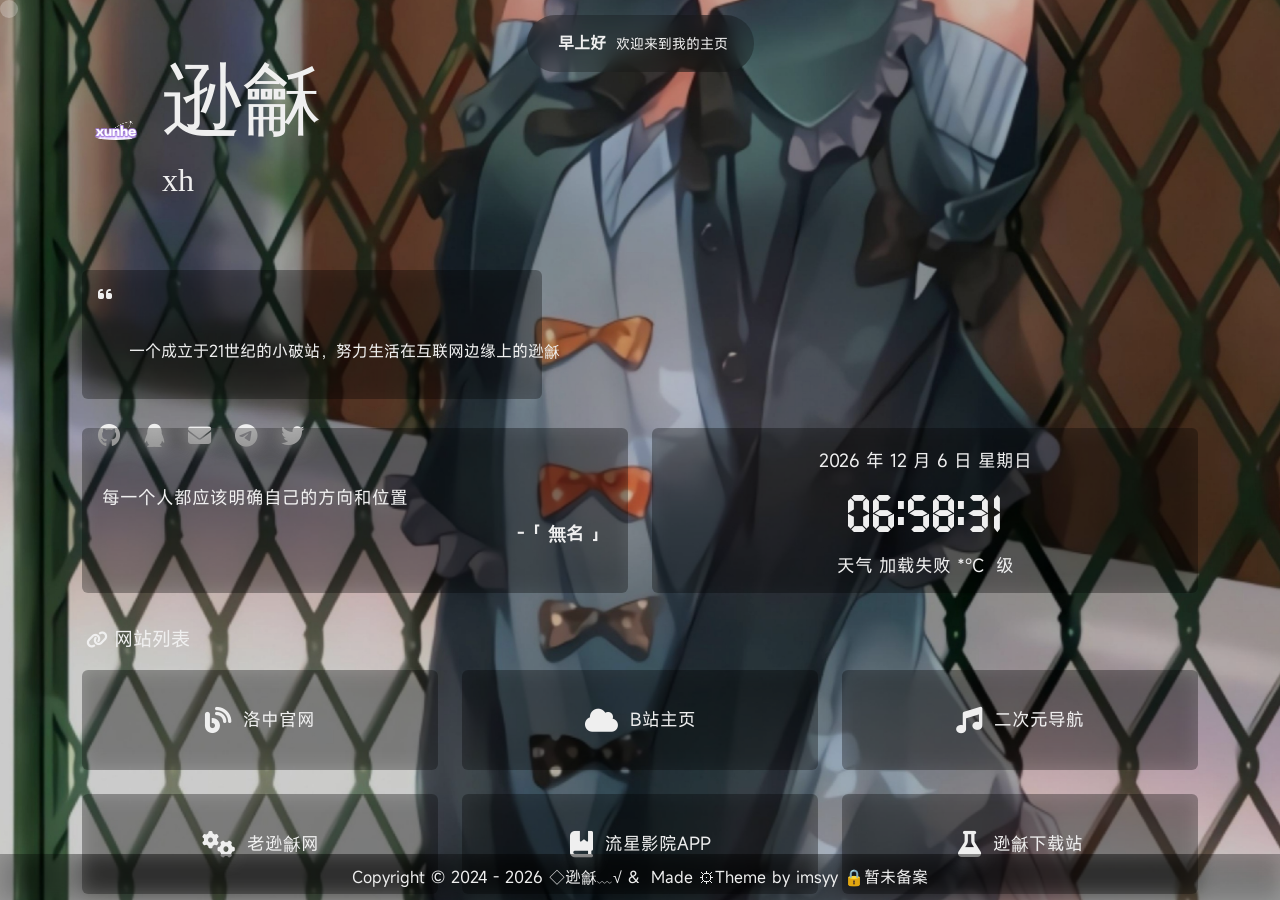
==== index.html @ 1f142960 "Add files via upload" ====
<!-- 流星小屋原创首发
    流星小屋地址 : www.liuxingyu.icu
    百度搜索 : 流星小屋
-->
<!DOCTYPE html><html lang="zh-CN"><head><meta charset="utf-8">
    <!-- 基础信息 -->
    
    <meta http-equiv="Access-Control-Allow-Origin" content="*">
    <meta name="renderer" content="webkit">
    <meta http-equiv="X-UA-Compatible" content="IE=edge,chrome=1">
    <meta name="force-rendering" content="webkit">
    <meta name="viewport" content="width=device-width, initial-scale=1">
    <meta name="theme-color" content="#424242">
    <meta name="description" content="逊龢主页">
    <meta name="keywords" content="◇逊龢﹏√,个人主页">
    <meta name="author" content="◇流星雨﹏√">
    <title>逊龢主页</title>
    <!-- jQuery -->
    <script src="js/jquery.min.js"></script>
    <!-- Google Fonts -->
    <!-- <link rel="preconnect" href="https://fonts.googleapis.com">
    <link rel="preconnect" href="https://fonts.gstatic.com" crossorigin>
    <link href="https://fonts.geekzu.org/css2?family=Noto+Sans+SC&display=swap" rel="stylesheet"> -->
    <!-- 引入样式 -->
    <link rel="stylesheet" type="text/css" href="css/bootstrap.min.css">
    <link rel="stylesheet" type="text/css" href="css/style.css">
    <link rel="stylesheet" type="text/css" href="css/mobile.css">
    <link rel="stylesheet" type="text/css" href="css/loading.css">
    <link rel="stylesheet" type="text/css" href="css/animation.css">
    <link rel="icon" href="favicon.ico">
    <link rel="apple-touch-icon" href="img/apple-touch-icon.png">
    <!-- Izitoast -->
    <link rel="stylesheet" href="css/iziToast.min.css">
    <script type="text/javascript" src="js/iziToast.min.js">
    </script>
    <!-- FontAwesome -->
    <link rel="stylesheet" href="https://cdn.bootcdn.net/ajax/libs/font-awesome/6.1.1/css/all.min.css">
    <!-- Aplayer -->
    <link rel="stylesheet" href="css/APlayer.min.css" crossorigin="anonymous" referrerpolicy="no-referrer">
    <script src="js/APlayer.min.js" crossorigin="anonymous" referrerpolicy="no-referrer"></script>
    <!-- <script src="./js/Meting.js" crossorigin="anonymous" referrerpolicy="no-referrer"></script> -->
    <!-- IE Out -->
    <script>
        if ( /*@cc_on!@*/ false || (!!window.MSInputMethodContext && !!document.documentMode)) window.location.href =
            "/upgrade-your-browser/index.html?referrer=" + encodeURIComponent(window.location.href);
    </script>
    <!-- PWA -->
    <link rel="manifest" href="/manifest.json">
</head>

<body>
    <!--加载动画-->
    <div id="loading-box">
        <div class="loading-left-bg"></div>
        <div class="loading-right-bg"></div>
        <div class="spinner-box">
            <div class="loader">
                <div class="inner one"></div>
                <div class="inner two"></div>
                <div class="inner three"></div>
            </div>
            <div class="loading-word">
                <p class="loading-title" id="loading-title">逊龢の主页</p>
                <span id="loading-text">努力加载中</span>
            </div>
        </div>
    </div>
    <section id="section" class="section">
        <!-- 背景图片 -->
 <style type="text/css">
      body{
        background: url("img/bj.png") no-repeat center center fixed;
                    /*兼容浏览器版本*/
                    -webkit-background-size: cover;
                    -o-background-size: cover;                
                    background-size: cover;
      } /*背景图*/
 
      .test {
        margin-top: 100px;
      }
    </style>
        <!-- 鼠标指针 -->
        <div id="g-pointer-1"></div>
        <div id="g-pointer-2"></div>
        <!-- 主体内容 -->
        <main id="main" class="main">
            <div class="container" id="container">
                <div class="row" id="row">
                    <div class="col left">
                        <!--基本信息-->
                        <div class="main-left">
                            <!--Logo-->
                            <div class="main-img">
                                <img id="logo-img" src="img/logo.png" alt="img">
                                <div class="img-title">
                                    <span class="img-title-big" id="logo-text-1">逊龢</span>
                                    <span class="img-text" id="logo-text-2">xhy</span>
                                </div>
                            </div>
                            <!--介绍信息-->
                            <div class="message cards" id="switchmore">
                                <div class="des" id="des">
                                    <i class="fa-solid fa-quote-left"></i>
                                    <div class="des-title"><span id="change">Hello&nbsp;World&nbsp;!</span><br><span id="change1">一个成立于21世纪的小破站，努力生活在互联网边缘上的逊龢</span></div>
                                    <i class="fa-solid fa-quote-right"></i>
                                </div>
                            </div>
                            <!--社交链接-->
                            <div class="social" id="social">
                                <a href="/" class="link" id="github" style="margin-left: 4px" target="_blank">
                                    <i class="fa-brands fa-github"></i>
                                </a>
                                <a href="https://wpa.qq.com/msgrd?v=3&amp;uin=1562983147&amp;site=qq&amp;menu=yes" class="link" id="qq" target="_blank">
                                    <i class="fa-brands fa-qq"></i>
                                </a>
                                <a href="mailto:1562983147@qq.com" class="link" id="email">
                                    <i class="fa-solid fa-envelope"></i>
                                </a>
                                <a href="https://t.me/LIUXINGYY" class="link" id="telegram" target="_blank">
                                    <i class="fa-brands fa-telegram"></i>
                                </a>
                                <a href="/" class="link" id="twitter" target="_blank">
                                    <i class="fa-brands fa-twitter"></i>
                                </a>
                                <a id="link-text">这里可以联系我奥！</a>
                            </div>
                        </div>
                    </div>
                    <!--第二屏 Logo-->
                    <div class="logo cards" style="display: none" id="changemore">
                        <a class="logo-text" id="logo-text-small">liuxingyu.icu</a>
                    </div>
                    <div class="col right">
                        <div class="main-right">
                            <!--功能区-->
                            <div class="row rightone" id="rightone">
                                <div class="col hitokotos">
                                    <!--一言-->
                                    <div class="hitokoto cards" id="hitokoto">
                                        <!--切换音乐-->
                                        <div class="open-music fixed-top" id="open-music">
                                            <i class="fa-solid fa-compact-disc"></i>
                                            <span>&nbsp;打开音乐播放器</span>
                                        </div>
                                        <!--切换音乐结束-->
                                        <div class="hitokoto-all">
                                            <div class="hitokoto-text"><span id="hitokoto_text">每一个人都应该明确自己的方向和位置</span>
                                            </div>
                                            <div class="hitokoto-from">-「&nbsp;<span id="from_text">無名</span>&nbsp;」
                                            </div>
                                        </div>
                                    </div>
                                    <!--音乐-->
                                    <div class="music" id="music">
                                        <div class="music-all">
                                            <div class="music-button">
                                                <div id="music-open">音乐列表</div>
                                                <div id="music-close">回到一言</div>
                                            </div>
                                            <div class="music-control">
                                                <i class="fa-solid fa-backward-step" id="last"></i>
                                                <div id="play">
                                                    <i class="fa-solid fa-play"></i>
                                                </div>
                                                <i class="fa-solid fa-forward-step" id="next"></i>
                                            </div>
                                            <div class="music-menu">
                                                <div class="music-text">
                                                    <span id="music-name">未播放音乐</span>
                                                </div>
                                                <div class="music-volume" style="display: none;">
                                                    <div id="volume-ico">
                                                        <i class="fa-solid fa-volume-low"></i>
                                                    </div>
                                                    <input type="range" min="0" max="1" step="0.01" id="volume">
                                                </div>
                                            </div>
                                        </div>
                                    </div>
                                </div>
                                <div class="col times">
                                    <!--时间-->
                                    <div class="time cards" id="upWeather">
                                        <div class="timeshow" id="time">
                                            2000&nbsp;年&nbsp;0&nbsp;月&nbsp;00&nbsp;日&nbsp;<span class="weekday">星期一</span><br><span class="time-text">00:00:00</span>
                                        </div>
                                        <div class="weather">
                                            <span id="city_text">天气</span>&nbsp;
                                            <span id="wea_text">加载失败</span>&nbsp;
                                            <span id="tem_text">*</span>°C&nbsp;
                                            <span id="win_text"></span>
                                            <span id="win_speed">*</span>级
                                        </div>
                                    </div>
                                </div>
                            </div>
                            <!--分隔线-->
                            <div class="line">
                                <i class="fa-solid fa-link"></i>
                                <span class="line-text">网站列表</span>
                            </div>
                            <!--网站链接-->
                            <div class="link">
                                <!--第一组-->
                                <div class="row">
                                    <div class="col">
                                        <a id="link-url-1" href="http://www.lscz.net/index.html" target="_blank">
                                            <div class="link-card cards">
                                                <i id="link-icon-1" class="fa-solid fa-blog"></i>
                                                <span class="link-name" id="link-name-1">洛中官网</span>
                                            </div>
                                        </a>
                                    </div>
                                    <div class="col 2">
                                        <a id="link-url-2" href="https://m.bilibili.com/space/3493297746086170?spm_id_from=333.337.0.0" target="_blank">
                                            <div class="link-card cards">
                                                <i id="link-icon-2" class="fa-solid fa-cloud"></i>
                                                <span class="link-name" id="link-name-2">B站主页</span>
                                            </div>
                                        </a>
                                    </div>
                                    <div class="col">
                                        <a id="link-url-3" href="http://www.wxxdh.com/" target="_blank">
                                            <div class="link-card cards">
                                                <i id="link-icon-3" class="fa-solid fa-music"></i>
                                                <span class="link-name" id="link-name-3">二次元导航</span>
                                            </div>
                                        </a>
                                    </div>
                                </div>
                                <!--第二组-->
                                <div class="row" style="margin-top: 1.5rem;">
                                    <div class="col">
                                        <a id="link-url-4" href="http://xunhenb.github.io/xunhe666" target="_blank">
                                            <div class="link-card cards">
                                                <i id="link-icon-4" class="fa-solid fa-cogs"></i>
                                                <span class="link-name" id="link-name-4">老逊龢网</span>
                                            </div>
                                        </a>
                                    </div>
                                    <div class="col 2">
                                        <a id="link-url-5" href="http://anzuo.liuxingyy.cn/" target="_blank">
                                            <div class="link-card cards">
                                                <i id="link-icon-5" class="fa-solid fa-book-bookmark"></i>
                                                <span class="link-name" id="link-name-5">流星影院APP</span>
                                            </div>
                                        </a>
                                    </div>
                                    <div class="col">
                                        <a id="link-url-6" href="https://59-47-225-66.pd1.123pan.cn:30443/download-cdn.123pan.cn/123-96/87a0aa48/1815405534-0/87a0aa48a4361d141ab33d03c73d1060/c-m31?v=5&t=1712315599&s=171231559914cdd8c0b5c3c18dae46c9885a0d75d0&r=EUZFYS&bzc=2&bzs=313831353430353533343a33393130323739363a3732333931393a31383135343035353334&filename=%E9%80%8A%E9%BE%A2%E4%B8%8B%E8%BD%BD%E7%AB%99123%E4%BA%91%E7%9B%98%E7%89%88_1.0.apk&x-mf-biz-cid=352d8512-2e56-4556-aa26-f620f9ba1b4c-6eaa77&auto_redirect=0&ndcp=1&cache_type=1&xmfcid=216f0288-2682-47a2-9d2e-dec8f17426db-0-50111d3b1/" target="_blank">
                                            <div class="link-card cards">
                                                <i id="link-icon-6" class="fa-solid fa-flask"></i>
                                                <span class="link-name" id="link-name-6">逊龢下载站</span>
                                            </div>
                                        </a>
                                    </div>
                                </div>
                            </div>
                        </div>
                    </div>
                </div>
                <!--展开菜单按钮-->
                <div class="menu" id="switchmenu">
                    <a class="munu-button cards" id="menu">
                        <i class="fa-solid fa-bars"></i>
                    </a>
                </div>
                <!--更多内容-->
                <div class="more" id="more">
                    <!--关闭按钮-->
                    <div class="close fixed-top" id="close">
                        <i class="fa-solid fa-circle-xmark"></i>
                    </div>
                    <div class="line" style="margin-top: 1rem;">
                        <i class="fa-solid fa-angle-left"></i>
                        <span class="line-text">时间胶囊</span>
                        <i class="fa-solid fa-angle-right"></i>
                    </div>
                    <div class="date" id="date">
                        <div class="item" id="dayProgress">
                            <div class="date-text" style="margin-top: 0rem;">今日已经度过了&nbsp;<span></span>&nbsp;小时</div>
                            <div class="progress">
                                <div class="progress-bar"></div>
                            </div>
                        </div>
                        <div class="item" id="weekProgress">
                            <div class="date-text">本周已经度过了&nbsp;<span></span>&nbsp;天</div>
                            <div class="progress">
                                <div class="progress-bar"></div>
                            </div>
                        </div>
                        <div class="item" id="monthProgress">
                            <div class="date-text">本月已经度过了&nbsp;<span></span>&nbsp;天</div>
                            <div class="progress">
                                <div class="progress-bar"></div>
                            </div>
                        </div>
                        <div class="item" id="yearProgress">
                            <div class="date-text">今年已经度过了&nbsp;<span></span>&nbsp;个月</div>
                            <div class="progress">
                                <div class="progress-bar"></div>
                            </div>
                        </div>
                    </div>
                    <div class="line">
                        <i class="fa-solid fa-angle-left"></i>
                        <span class="line-text">杂七杂八</span>
                        <i class="fa-solid fa-angle-right"></i>
                    </div>
                    <!--网站链接-->
                    <div class="row">
                        <div class="col">
                            <a href="http://www.liuxingyu.icu/index.php/archives/65/" target="_blank">
                                <div class="link-card cards">
                                    <span class="link-name">AL绘图</span>
                                </div>
                            </a>
                        </div>
                        <div class="col 2">
                            <a href="小Y头嘎嘎气人" target="_blank">
                                <div class="link-card cards">
                                    <span class="link-name">小Y头嘎嘎气人</span>
                                </div>
                            </a>
                        </div>
                        <div class="col">
                            <a href="http://www.xiaobaishegongku.site/api/img.php" target="_blank">
                                <div class="link-card cards">
                                    <span class="link-name">随机图片api</span>
                                </div>
                            </a>
                        </div>
                    </div>
                    <div class="row" style="margin-top: 1.5rem;">
                        <div class="col">
                            <a href="http://www.liuxingyu.icu/index.php/archives/37/" target="_blank">
                                <div class="link-card cards">
                                    <span class="link-name">新拟态生成</span>
                                </div>
                            </a>
                        </div>
                        <div class="col 2">
                            <a href="http://www.liuxingyu.icu/index.php/archives/5/" target="_blank">
                                <div class="link-card cards">
                                    <span class="link-name">iapp常用代码</span>
                                </div>
                            </a>
                        </div>
                        <div class="col">
                            <a id="openmore">
                                <div class="link-card cards">
                                    <span class="link-name">听听歌</span>
                                </div>
                            </a>
                        </div>
                    </div>
                </div>
                <!--更多页面-->
                <div class="box" id="box" style="display: none">
                    <div class="box-wrapper">
                        <!--关闭按钮-->
                        <div class="closebox fixed-top" id="closemore">
                            <i class="fa-solid fa-circle-xmark"></i>
                        </div>
                        <!--左侧内容-->
                        <div class="box-left">
                            <div class="img-title">
                                <span class="img-title-big" id="logo-title-other">liuxingyu</span>
                                <span class="img-text" id="logo-title-other-small">.icu</span><br>
                                <span class="img-text">&nbsp;v&nbsp;3.3</span>
                                <a href="https://github.com/imsyy/home" target="_blank">
                                    <i class="fa-brands fa-github"></i>
                                </a>
                            </div>
                            <!--更多内容-->
                            <div class="accordion" id="accordion">
                                <div class="accordion-item">
                                    <h2 class="accordion-header" id="headingOne">
                                        <button class="accordion-button" type="button" data-bs-toggle="collapse" data-bs-target="#collapseOne" aria-expanded="true" aria-controls="collapseOne">
                                            壁纸设置
                                        </button>
                                    </h2>
                                    <div id="collapseOne" class="accordion-collapse collapse show" aria-labelledby="headingOne" data-bs-parent="#accordion">
                                        <div class="accordion-body">
                                            <div class="set">
                                                <div class="wallpaper" id="wallpaper">
                                                    <div class="form-radio">
                                                        <input type="radio" class="set-wallpaper" style="display: none;" id="radio1" value="1" name="wallpaper-type">
                                                        <label for="radio1">默认壁纸</label>
                                                    </div>
                                                    <div class="form-radio">
                                                        <input type="radio" class="set-wallpaper" style="display: none;" id="radio2" value="2" name="wallpaper-type">
                                                        <label for="radio2" id="wallpaper_text1">每日一图</label>
                                                    </div>
                                                    <div class="form-radio">
                                                        <input type="radio" class="set-wallpaper" style="display: none;" id="radio3" value="3" name="wallpaper-type">
                                                        <label for="radio3" id="wallpaper_text2">随机风景</label>
                                                    </div>
                                                    <div class="form-radio">
                                                        <input type="radio" class="set-wallpaper" style="display: none;" id="radio4" value="4" name="wallpaper-type">
                                                        <label for="radio4" id="wallpaper_text3">随机动漫</label>
                                                    </div>
                                                </div>
                                            </div>
                                        </div>
                                    </div>
                                </div>
                                <!--更新日志-->
                                <div class="accordion-item">
                                    <h2 class="accordion-header" id="headingTwo">
                                        <button class="accordion-button collapsed" type="button" data-bs-toggle="collapse" data-bs-target="#collapseTwo" aria-expanded="false" aria-controls="collapseTwo">
                                            更新日志
                                        </button>
                                    </h2>
                                    <div id="collapseTwo" class="accordion-collapse collapse" aria-labelledby="headingTwo" data-bs-parent="#accordion">
                                        <div class="accordion-body">
                                            <div class="upnote">
                                                <span class="uptext">
                                                    <i class="fa-solid fa-circle-plus"></i>&nbsp;音乐歌单支持快速自定义
                                                </span>
                                                <span class="uptext">
                                                    <i class="fa-solid fa-circle-plus"></i>&nbsp;壁纸支持个性化设置
                                                </span>
                                                <span class="uptext">
                                                    <i class="fa-solid fa-circle-plus"></i>&nbsp;音乐播放器支持音量控制
                                                </span>
                                                <span class="uptext">
                                                    <i class="fa-solid fa-screwdriver-wrench"></i>&nbsp;修复天气 API
                                                </span>
                                                <span class="uptext">
                                                    <i class="fa-solid fa-screwdriver-wrench"></i>&nbsp;时光胶囊显示错误
                                                </span>
                                                <span class="uptext">
                                                    <i class="fa-solid fa-screwdriver-wrench"></i>&nbsp;移动端动画及细节
                                                </span>
                                                <span class="uptext">
                                                    <i class="fa-solid fa-screwdriver-wrench"></i>&nbsp;图标更换为 Font
                                                    Awesome</span>
                                                <span class="uptext">
                                                    <i class="fa-solid fa-rotate-left"></i>
                                                    <a href="http://www.bilibili.com/" style="color:#efefef">逛逛哔哩哔哩</a>
                                                </span>
                                            </div>
                                        </div>
                                    </div>
                                </div>
                            </div>
                        </div>
                        <!--Aplayer-->
                        <div class="box-right">
                            <div id="aplayer">
                                <span>音乐播放器加载失败</span>
                            </div>
                        </div>
                    </div>
                </div>
            </div>
        </main>
        <!-- 版权信息 -->
        <footer id="footer" class="fixed-bottom footer">
            <div class="power">Copyright&nbsp;©&nbsp;<span id="power-year">2024</span>
                <script>
                    document.write(' - ' + (new Date()).getFullYear())
                </script>&nbsp;<a href="http://www.bilibili.com/" id="power-text">◇逊龢﹏√</a>&nbsp;&amp;&nbsp;
                <!-- 以下信息请不要修改哦 -->
                Made&nbsp;⚙Theme by&nbsp;<a href="/" target="_blank">imsyy</a>
				🔒<a href="https://beian.miit.gov.cn/">暂未备案</a>
            </div>
            <!-- 歌词显示 -->
            <div id="lrc"></div>
        </footer>
    </section>
    <!-- sw.js -->
    <script>
        if ("serviceWorker" in navigator) {
            window.addEventListener("load", function () {
                navigator.serviceWorker.register("sw.js");
            });
        }
    </script>
    <!-- noscript -->
    <noscript>
        <div class="noscript fixed-top">请开启 JavaScript</div>
    </noscript>
    <!-- JS -->
    <script type="text/javascript" src="js/main.js"></script>
    <script type="text/javascript" src="js/set.js"></script>
    <script type="text/javascript" src="js/time.js"></script>
    <script type="text/javascript" src="js/js.cookie.js"></script>
    <script type="text/javascript" src="js/bootstrap.min.js">
    </script>


</body></html>
---- css/style.css ----
/*!
    流星小屋原创首发
    流星小屋地址 : www.liuxingyu.icu
    百度搜索 : 流星小屋
  */

@charset "utf-8";

@font-face {
    font-family: "MiSans";
    font-style: normal;
    font-weight: 400;
    font-display: swap;
    src: url('../fonts/MiSans-Regular.subset.woff2') format('woff2');
    /* src: url('../font/MiSans-Regular.subset.ttf') format('truetype'); */
}

@font-face {
    font-family: "Pacifico-Regular";
    src: url('../fonts/Pacifico-Regular.ttf') format('truetype');
}

@font-face {
    font-family: "UnidreamLED";
    src: url('../fonts/UnidreamLED.ttf') format('truetype');
}

/*全局样式*/
html,
body {
    width: 100%;
    height: 100%;
    margin: 0;
    padding: 0;
    background-color: #333;
    overflow: hidden;
}

*,
a,
p {
    text-decoration: none;
    transition: 0.3s;
    color: #efefef;
    user-select: none;
    font-family: 'MiSans', sans-serif;
    cursor: url("data:image/svg+xml,<svg xmlns='http://www.w3.org/2000/svg' viewBox='0 0 8 8' width='10px' height='10px'><circle cx='4' cy='4' r='4' fill='white' /></svg>") 4 4, auto !important;
}


a:hover {
    color: white;
}

.cards {
    transition: 0.5s;
}

.cards:hover {
    transform: scale(1.01);
    transition: 0.5s;
}

.cards:active {
    transform: scale(0.95);
    transition: 0.5s;
}

.noscript {
    z-index: 999999;
    font-size: 0.95rem;
    text-align: center;
    margin: 14px 0px;
}

/*鼠标样式*/
#g-pointer-1 {
    display: none;
}

#g-pointer-2 {
    position: absolute;
    top: 0;
    left: 0;
    width: 18px;
    height: 18px;
    transition: 0.05s linear;
    pointer-events: none;
    background: #ffffff40;
    border-radius: 50%;
    z-index: 9999999;
}

/*背景*/
.bg-all {
    z-index: -1;
    position: absolute;
    top: calc(0px + 0px);
    left: 0;
    width: 100%;
    height: calc(100% - 0px);
    transition: .25s;
}

#bg {
    transform: scale(1.10);
    filter: blur(10px);
    position: fixed;
    left: 0;
    top: 0;
    width: 100%;
    height: 100%;
    object-fit: cover;
    transition: opacity 1s, transform .25s, filter .25s;
    backface-visibility: hidden;
}

img.error {
    display: none;
}

.cover {
    opacity: 0;
    position: fixed;
    left: 0;
    top: 0;
    width: 100%;
    height: 100%;
    background-image: radial-gradient(rgba(0, 0, 0, 0) 0, rgba(0, 0, 0, .5) 100%), radial-gradient(rgba(0, 0, 0, 0) 33%, rgba(0, 0, 0, .3) 166%);
    transition: .25s;
}

/*页面样式*/
section {
    display: block;
    position: fixed;
    width: 100%;
    height: 100%;
    min-height: 600px;
    transform: scale(1.10);
    transition: ease 1.25s;
    opacity: 0;
    filter: blur(10px);
}

main {
    width: 100%;
    height: 100%;
    background: rgb(0 0 0 / 20%);
    display: flex;
    /*align-items: center;*/
}

.container {
    width: 100%;
    display: flex;
    justify-content: space-around;
}

.row {
    align-items: center;
    justify-content: center;
    width: 100%;
    --bs-gutter-x: 0 !important;
}

.col.\32 {
    margin: 0 1.5rem;
}

.main-left {
    /*transform: translateY(240px);*/
    transform: translateY(40px);
}

.row.rightone {
    display: flex;
    align-items: center;
}

/*头像*/
.main-img {
    display: flex;
    align-items: center;
}

.main-img img {
    border-radius: 50%;
    width: 120px;
}

.main-img img:hover {
    transform: rotate(360deg);
}

.img-title {
    width: 100%;
    margin-left: 12px;
    transform: translateY(-8%);
}

.img-title-big {
    font-size: 5rem;
    font-family: 'Pacifico-Regular' !important;
}

span.img-text {
    font-size: 2rem;
    font-family: 'Pacifico-Regular' !important;
}

/*简介*/
.message {
    background: rgb(0 0 0 / 25%);
    backdrop-filter: blur(10px);
    /*margin: 0.5rem;*/
    padding: 1rem;
    border-radius: 6px;
    margin-top: 3.5rem;
    max-width: 460px;
    cursor: pointer;
}

.des {
    display: flex;
    justify-content: space-between;
}

.des-title {
    margin: 1rem 1rem;
    line-height: 2rem;
    margin-right: auto;
}

span#change {
    font-family: 'Pacifico-Regular' !important;
}

.fa-solid.fa-quote-right {
    align-self: flex-end;
}

/*社交链接*/
.social {
    margin-top: 1rem;
    display: flex;
    align-items: center;
    max-width: 460px;
    height: 42px;
}

.link i {
    font-size: 1.45rem;
    margin: 2px 12px;
}

/*
.social .link i:hover {
    font-size: 2.5rem;
}
*/

#link-text {
    display: none;
    flex: 1;
    text-align: right;
    margin-right: 1rem;
}

/*一言*/
.col.hitokotos {
    margin-right: 0.75rem;
}

.hitokoto {
    width: 100%;
    background: rgb(0 0 0 / 25%);
    backdrop-filter: blur(10px);
    padding: 20px;
    border-radius: 6px;
    height: 165px;
    display: flex;
    justify-content: center;
    flex-direction: column;
}

.hitokoto-all {
    margin-top: 10px;
    display: flex;
    flex-direction: column;
}

.hitokoto-text {
    font-size: 1.10rem;
}

#hitokoto_text {
    word-break: break-all;
    text-overflow: ellipsis;
    overflow: hidden;
    display: -webkit-box;
    -webkit-line-clamp: 2;
    -webkit-box-orient: vertical;
}

.hitokoto-from {
    margin-top: 10px;
    font-weight: bold;
    align-self: flex-end;
    font-size: 1.10rem;
}

.open-music {
    display: none;
    align-items: center;
    justify-content: center;
    background: rgb(0 0 0 / 15%);
    padding: 4px 0px;
    font-size: 0.95rem;
    animation: fade;
    -webkit-animation: fade 0.5s;
    -moz-animation: fade 0.5s;
    -o-animation: fade 0.5s;
    -ms-animation: fade 0.5s;
}

.open-music:hover {
    background: rgb(0 0 0 / 30%);
}

/*音乐播放器卡片*/
#music {
    display: none;
}

.music {
    width: 100%;
    background: rgb(0 0 0 / 25%);
    backdrop-filter: blur(10px);
    padding: 20px;
    border-radius: 6px;
    height: 165px;
    display: flex;
    justify-content: center;
    flex-direction: column;
    animation: fade;
    -webkit-animation: fade 0.3s;
    -moz-animation: fade 0.3s;
    -o-animation: fade 0.3s;
    -ms-animation: fade 0.3s;
}

.music-all {
    display: flex;
    flex-direction: column;
    align-items: center;
    justify-content: space-around;
    height: 100%;
}

.music-button {
    display: flex;
    align-items: center;
    margin-bottom: 6px;
}

.music-control {
    display: flex;
    flex-direction: row;
    align-items: center;
    justify-content: space-evenly;
    width: 100%;
}

.music-menu {
    height: 26px;
    display: flex;
    align-items: center;
}

.fa-solid.fa-play,
.fa-solid.fa-pause {
    padding: 4px;
    font-size: 2.25rem;
}

#play {
    width: 50px;
    height: 50px;
    display: flex;
    justify-content: center;
    align-items: center;
    border-radius: 6px;
    padding: 6px 10px;
}

#play:hover {
    background: rgb(255 255 255 / 20%);
}

#last,
#next {
    font-size: 1.75rem;
    border-radius: 6px;
    padding: 6px 10px;
}

#last:hover,
#next:hover {
    background: rgb(255 255 255 / 20%);
}

#play:active,
#last:active,
#next:active {
    transform: scale(0.95);
}

.music-text {
    margin-top: 6px;
    font-size: 1.10rem;
    text-overflow: ellipsis;
    max-width: 220px;
    overflow-x: hidden;
    white-space: nowrap;
    animation: fade;
    -webkit-animation: fade 0.5s;
    -moz-animation: fade 0.5s;
    -o-animation: fade 0.5s;
    -ms-animation: fade 0.5s;
}

#music-open,
#music-close {
    background: rgb(255 255 255 / 15%);
    padding: 2px 8px;
    border-radius: 6px;
    margin: 0px 6px;
    text-overflow: ellipsis;
    overflow-x: hidden;
    white-space: nowrap;
}

#music-open:hover,
#music-close:hover {
    background: rgb(255 255 255 / 30%);
}

.music-volume {
    margin-top: 6px;
    display: flex;
    align-items: center;
    flex-direction: row;
    animation: fade;
    -webkit-animation: fade 0.5s;
    -moz-animation: fade 0.5s;
    -o-animation: fade 0.5s;
    -ms-animation: fade 0.5s;
}

#volume-ico {
    padding-top: 2px;
    margin-right: 10px;
}

.music-volume i {
    font-size: 1.25rem;
}

input[type=range] {
    -webkit-appearance: none;
    width: 100%;
    border-radius: 10px;
    height: 8px;
    background: rgb(255 255 255 / 15%);
}

input[type=range]::-webkit-slider-thumb,
input[type=range]::-moz-range-thumb {
    -webkit-appearance: none;
}

input[type=range]::-webkit-slider-runnable-track,
input[type=range]::-moz-range-track {
    height: 15px;
    border-radius: 10px;
}

input[type=range]:focus {
    outline: none;
}

input[type=range]::-webkit-slider-thumb {
    -webkit-appearance: none;
    height: 15px;
    width: 15px;
    background: #ffffff;
    border-radius: 50%;
}

/*时间卡片*/
.col.times {
    margin-left: 0.75rem;
}

.time {
    width: 100%;
    background: rgb(0 0 0 / 25%);
    backdrop-filter: blur(10px);
    padding: 20px;
    border-radius: 6px;
    text-align: center;
    display: flex;
    flex-direction: column;
    height: 165px;
    font-size: 1.10rem;
}

span.time-text {
    font-size: 3.25rem;
    letter-spacing: 2px;
    font-family: 'UnidreamLED' !important;
}

.weather {
    display: flex;
    flex-direction: row;
    justify-content: center;
}

/*分割线*/
.line {
    margin: 1rem 0.25rem;
    margin-top: 2rem;
    font-size: 1.10rem;
    display: flex;
    align-items: center;
}

span.line-text {
    font-size: 1.2rem;
    margin: 0px 6px;
}

i.iconfont.icon-link {
    font-size: 1.2rem;
}

/*链接卡片*/
.link-card {
    height: 100px;
    width: 100%;
    border-radius: 6px;
    background: rgb(0 0 0 / 25%);
    backdrop-filter: blur(10px);
    display: flex;
    align-items: center;
    flex-direction: row;
    justify-content: center;
}

.link-card i {
    margin-left: 0px;
    font-size: 1.65rem;
}

.link-card:hover {
    background: rgb(0 0 0 / 40%);
    transition: 0.5s;
}

span.link-name {
    font-size: 1.1rem;
}

.link-card:hover span.link-name {
    font-size: 1.15rem;
    transition: 0.1s;
}

i.iconfont.icon-a-daohangzhiyindingwei-05,
i.iconfont.icon-z_shangpinheji {
    font-size: 2rem;
}

/*更多页面*/
.more {
    display: none !important;
    width: 46%;
    z-index: 999;
    position: fixed;
    height: 82%;
    right: 4%;
    background: rgb(0 0 0 / 25%);
    backdrop-filter: blur(10px);
    top: 7%;
    border-radius: 6px;
    padding: 30px;
}

.mores .more {
    display: flex !important;
    justify-content: space-evenly;
    flex-direction: column;
    align-items: center;
    animation: fade;
    -webkit-animation: fade 0.3s;
    -moz-animation: fade 0.3s;
    -o-animation: fade 0.3s;
    -ms-animation: fade 0.3s;
}

.mores .col.right {
    display: none;
}

/*关闭按钮*/

.close {
    display: none;
    left: auto;
    top: 4px;
    right: 8px;
    font-size: 1.45rem;
}

.close:hover {
    transform: scale(1.2);
}

/*时间胶囊*/
.progress {
    width: 100%;
    height: 20px;
    align-items: center;
    background: rgb(0 0 0 / 0%) !important;
    backdrop-filter: blur(5px);
}

.progress-bar {
    font-family: 'UnidreamLED' !important;
    background-color: #efefef !important;
    color: rgb(86 77 89) !important;
    font-size: 0.95rem;
    height: 20px;
}

.date {
    width: 100%;
}

.date-text {
    margin: 1rem 0rem 0.5rem 0rem;
}

/*其他链接*/

.mores .link-card {
    height: 48px !important;
}

/*更多页面*/
.box-left {
    flex: 0 44%;
    min-width: 400px;
}

.box {
    position: fixed;
    left: 0;
    right: 0;
    top: 0;
    bottom: 0;
    z-index: 1996;
    background-color: rgba(0, 0, 0, .5);
    backdrop-filter: blur(20px);
    animation: fade 0.3s;
}

.box-wrapper {
    position: absolute;
    top: 50%;
    left: 50%;
    -webkit-transform: translate(-50%, -50%);
    transform: translate(-50%, -50%);
    z-index: 1997;
    width: 80%;
    height: 80%;
    background: rgb(255 255 255 / 40%);
    border-radius: 6px;
    -webkit-animation: fade .3s;
    animation: fade .3s;
    padding: 40px;
    display: flex;
    flex-direction: row;
    justify-content: space-between;
}

#accordion {
    min-width: 360px;
    margin-right: 40px;
    margin-top: 20px;
    margin-left: 14px;
    border-radius: 8px;
    box-shadow: 0 2px 2px 0 rgb(0 0 0 / 7%), 0 1px 5px 0 rgb(0 0 0 / 10%);
}

.accordion-item {
    background-color: transparent !important;
    border: none !important;
}

.accordion-item:first-of-type .accordion-button {
    border-radius: 8px;
}

.accordion-button {
    color: white !important;
    background-color: transparent;
    transition: 0.3s;

}

.accordion-button:focus {
    border-color: #ffffff26 !important;
    outline: none !important;
    box-shadow: none !important;
    border-radius: 8px;
    transition: 0.3s;
}

.accordion-button:not(.collapsed) {
    background-color: #ffffff26;
    border-bottom-left-radius: 0px !important;
    border-bottom-right-radius: 0px !important;
    font-weight: bold;
    transition: 0.3s;
}

.accordion-button::after {
    border-radius: 8px;
    background-image: none !important;
}

.accordion-body {
    padding: 1rem 0rem !important;
    background-color: #ffffff10;
}

.closebox {
    left: auto;
    top: 10px;
    right: 16px;
    font-size: 1.5rem;
}

.closebox:hover {
    transform: scale(1.2);
}

i.iconfont.icon-close,
i.iconfont.icon-github1 {
    font-size: 1.45rem;
}

/*个性设置*/
.set {
    display: flex;
    flex-direction: column;
    padding: 0rem 1.5rem;
}

.btn-group,
.btn-group-vertical {
    margin-top: 10px;
}

.btn-outline-primary {
    color: #eeeeee !important;
    border-color: #ffffff26 !important;
}

.btn-outline-primary:hover {
    background-color: #ffffff26 !important;
    border-color: #eeeeee !important;
}

.btn-check:focus+.btn,
.btn:focus {
    box-shadow: none !important;
}

.btn-check:active+.btn-outline-primary,
.btn-check:checked+.btn-outline-primary,
.btn-outline-primary.active,
.btn-outline-primary.dropdown-toggle.show,
.btn-outline-primary:active {
    background-color: #ffffff26 !important;
    border-color: #eeeeee !important;
}

#wallpaper {
    display: flex;
    align-items: center;
    justify-content: flex-start;
    flex-wrap: wrap;
}

.form-radio {
    flex: 1 1 0%;
    width: 31.3%;
    min-width: 31.3%;
    max-width: 31.3%;
    text-align: center;
    margin: 1%;
}

input[type="radio"]+label {
    padding: 6px 10px;
    background: #ffffff26;
    border-radius: 8px;
    transition: 0.3s;
    border: 2px solid transparent;
    width: 100%;
}

input[type="radio"]:checked+label {
    background: #ffffff06;
    border: 2px solid #eeeeee;
}

/*更新日志*/
.upnote {
    display: flex;
    flex-direction: column;
    padding: 0rem 1.5rem;
    height: 156px;
    overflow-y: auto;
}

.uptext {
    line-height: 32px;
}

/*Aplayer*/
.box-right {
    flex: 0 54%;
    max-width: 54%;
    display: flex;
    flex-direction: row;
    justify-content: center;
    align-items: center;
}

.aplayer {
    background: transparent !important;
    width: 100%;
    border-radius: 6px !important;
    margin-right: 18px;
}

.aplayer.aplayer-withlrc .aplayer-pic {
    display: none;
}

.aplayer.aplayer-withlrc .aplayer-info {
    margin-left: 0px !important;
}

.aplayer.aplayer-withlrc .aplayer-info {
    background-color: #ffffff26;
    border-radius: 6px;
}

/*歌曲名称*/
.aplayer .aplayer-info .aplayer-music .aplayer-title {
    font-size: 16px !important;
}

/*音乐列表*/
.aplayer.aplayer-withlist .aplayer-list {
    margin-top: 6px;
}

.aplayer .aplayer-list ol li.aplayer-list-light {
    background: #ffffff26 !important;
    border-radius: 6px !important;
}

.aplayer .aplayer-list ol li:hover {
    background: #ffffff26 !important;
    border-radius: 6px !important;
}

.aplayer .aplayer-list ol li {
    border-top: 1px solid transparent !important;
}

.aplayer.aplayer-withlist .aplayer-info {
    border-bottom: 1px solid transparent !important;
}

.aplayer-list-cur {
    background-color: #eeeeee !important;
}

/*控制面板 - Bug*/
.aplayer .aplayer-info .aplayer-controller {
    display: none !important;
}

/*歌词间距*/
.aplayer .aplayer-lrc {
    margin: 4px 0 0px !important;
    height: 34px !important;
}

.aplayer .aplayer-lrc {
    text-align: left !important;
    margin-left: 5px !important;
}

/*歌词大小*/
.aplayer .aplayer-lrc p.aplayer-lrc-current {
    font-size: 14.5px !important;
}

/*全局字体颜色*/
.aplayer .aplayer-info .aplayer-music .aplayer-title,
.aplayer .aplayer-info .aplayer-music .aplayer-author,
.aplayer .aplayer-lrc p,
span.aplayer-list-title,
span.aplayer-list-author,
span.aplayer-list-index {
    color: white !important;
}

/*全局背景*/
.aplayer .aplayer-lrc:after,
.aplayer .aplayer-lrc:before {
    background: transparent !important;
}

/*Aplayer结束*/

/*移动端页面切换按钮*/
i.iconfont.icon-bars,
i.iconfont.icon-times {
    font-size: 1.25rem;
}

/*页脚样式*/
footer {
    text-align: center;
    height: 46px;
    backdrop-filter: blur(10px);
    background: rgb(0 0 0 / 25%);
}

.power {
    line-height: 46px;
    color: #eeeeee;
    animation: fade;
    -webkit-animation: fade 0.75s;
    -moz-animation: fade 0.75s;
    -o-animation: fade 0.75s;
    -ms-animation: fade 0.75s;
}

/*播放音乐时底栏歌词*/
#lrc {
    display: none;
    line-height: 46px;
    color: #eeeeee;
    animation: fade;
    -webkit-animation: fade 0.75s;
    -moz-animation: fade 0.75s;
    -o-animation: fade 0.75s;
    -ms-animation: fade 0.75s;
}

.lrc-show {
    display: flex;
    justify-content: center;
    align-items: center;
}

/*弹窗样式*/
.iziToast {
    backdrop-filter: blur(10px) !important;
}

.iziToast>.iziToast-body .iziToast-title {
    font-size: 16px !important;
}

.iziToast-body .iziToast-message {
    line-height: 18px !important;
}

.iziToast>.iziToast-body .iziToast-message {
    margin: 6px 0px 4px 0px !important;
}

.iziToast:after {
    box-shadow: none !important;
}

.iziToast>.iziToast-body .iziToast-texts {
    margin: 6px 6px !important;
    display: flex !important;
    align-items: center;
}

.iziToast>.iziToast-body i {
    margin-left: 6px;
    margin-top: 10px;
}

.iziToast-message {
    word-break: break-all !important;
}

.iziToast>.iziToast-close {
    background: url(https://cdn.jsdelivr.net/gh/imsyy/file/pic/close.png) no-repeat 50% 50% !important;
    background-size: 8px !important;
}

/*滚动条样式*/
::-webkit-scrollbar {
    width: 6px;
    height: 6px;
    background-color: transparent;
}

::-webkit-scrollbar-thumb {
    border-radius: 10px;
    background-color: #eeeeee;
}
---- css/mobile.css ----
/*!
    流星小屋原创首发
    流星小屋地址 : www.liuxingyu.icu
    百度搜索 : 流星小屋
  */
@charset "utf-8";

/*小于1400px时*/
@media (max-width: 1400px) {}

/*小于1200px时*/
@media (max-width: 1200px) {

    /*总布局*/
    .container,
    .container-lg,
    .container-md,
    .container-sm {
        max-width: 1000px !important;
    }

    .weekday {
        display: none;
    }

    /*音乐播放器*/
    .music-text {
        max-width: 170px !important;
    }
}

/*小于992px时*/
@media (max-width: 992px) {

    /*总布局*/
    .container,
    .container-lg,
    .container-md,
    .container-sm {
        max-width: 900px !important;
    }

    .col.left {
        margin-right: 0.75rem;
    }

    .col.right {
        margin-left: 0.75rem;
    }

    /*一言*/
    .col.hitokotos {
        display: none;
    }

    /*时间卡片*/
    .col.times {
        margin-left: 0rem;
    }

    /*日期显示*/
    .weekday {
        display: inline;
    }

    /*标题文字*/
    .main-img img {
        width: 110px;
    }

    span.img-title {
        font-size: 4.75rem;
    }

    span.img-text {
        font-size: 1.75rem;
    }

    /*链接卡片文字*/
    span.link-name {
        display: none !important;
    }

    .link-card i {
        margin-left: 10px !important;
        margin-right: 10px !important;
    }
}

/*小于840px时*/
@media (max-width: 840px) {


    /*社交链接*/
    .social {
        max-width: 100%;
        justify-content: center;
    }

    #link-text {
        display: none !important;
    }

    .link i {
        margin: 0px 20px;
    }
}

/*小于789px时*/
@media (max-width: 789px) {

    /*标题文字*/
    span.img-text {
        display: none;
    }
}

/*小于768px时*/
@media (max-width: 768px) {

    /*标题文字*/
    .main-img img {
        width: 100px;
    }

    span.img-title {
        font-size: 4.5rem;
    }
}

/*小于720px时*/
@media (max-width: 720px) {

    /*左侧栏高度*/
    .main-left {
        transform: translateY(20px);
    }

    /*左侧栏边距*/
    .col.left {
        margin-right: 0rem;
    }

    /*右侧栏隐藏*/
    .col.right {
        display: none;
    }

    /*右侧栏边距*/
    .col.right {
        margin-left: 0rem;
    }

    /*标题文字*/
    span.img-text {
        display: inline;
    }

    /*简介*/
    .message {
        max-width: 100%;
        pointer-events: none;
    }

    /*
    .des {
        justify-content: space-between;
    }
    */

    /*链接卡片*/
    .link-card {
        height: 80px !important;
        align-items: center !important;
        flex-direction: column !important;
        justify-content: center !important;
    }

    .link-card i {
        font-size: 1.25rem;
        margin: 4px 0px;
    }

    i.iconfont.icon-a-daohangzhiyindingwei-05,
    i.iconfont.icon-z_shangpinheji {
        font-size: 1.65rem;
    }

    span.link-name {
        display: block !important;
        font-size: 0.85rem;
    }

    .link-card:hover span.link-name {
        font-size: 0.95rem;
    }

    span.line-text,
    i.iconfont.icon-link {
        font-size: 1.05rem;
    }

    /*菜单栏按钮*/
    .menu {
        display: flex;
        justify-content: center;
        position: fixed;
        top: 84%;
    }

    .munu-button {
        padding: 5px 20px;
        background: rgb(0 0 0 / 20%);
        backdrop-filter: blur(10px);
        border-radius: 6px;
        font-size: 1.25rem;
        transition: 0.5s;
        width: 60px;
        display: flex;
        justify-content: center;
        align-items: center;
        height: 40px;
    }

    /*页脚文字*/
    footer {
        font-size: 0.85rem;
    }

    /*一言*/
    .col.hitokotos {
        margin-right: 0rem;
    }

    .hitokoto-text,
    .hitokoto-from {
        font-size: 1.05rem;
    }

    /*音乐播放器*/
    .music-text {
        max-width: 100% !important;
    }

    #music-name {
        font-size: 1.05rem;
    }

    #music-open {
        display: none;
    }

    /*隐藏鼠标样式*/
    #cursor {
        background: transparent !important;
    }

}

/*小于390px时*/
@media (max-width: 390px) {
    .main-img img {
        display: none;
    }
}

/* 大于568px时 */
@media (min-width: 568px) {
    .iziToast {
        border-radius: 30px !important;
    }
}


/* 大于720px时 */
@media (min-width: 720px) {
    .menu {
        display: none !important;
    }
}

/* 大于992px时 */
@media (min-width: 992px) {

    /*时钟显示*/
    span#win_text,
    span#win_speed {
        display: none;
    }
}

/* 大于1400px时 */
@media (min-width: 1400px) {

    /*时钟显示*/
    span#win_text,
    span#win_speed {
        display: inline !important;
    }
}


/*
菜单按钮
*/
.menus .col.left {
    display: none;
}

.menus .col.right {
    display: block !important;
    transition: 0.5s;
    padding: 0rem 0.75rem;
}

/*功能区调整*/
.menus .col.hitokotos {
    display: block;
}

.menus .col.times {
    display: none;
}

/*边界布局*/
.menus .row {
    --bs-gutter-x: 0rem;
}

.menus .col.\32 {
    margin: 0 0.75rem;
}

.menus .logo {
    display: inline !important;
    text-align: center;
    position: fixed;
    top: 8%;
    font-size: 1.75rem;
}

/*第二屏logo*/
.logo-text {
    font-family: 'Pacifico-Regular' !important;
}

/*切换动画*/
/*
.hitokoto,
.time,
.link-card,
.message {
    animation: fade-in;
    -webkit-animation: fade-in 0.5s;
    -moz-animation: fade-in 0.5s;
    -o-animation: fade-in 0.5s;
    -ms-animation: fade-in 0.5s;
}
*/
.logo,
.line,
.main-img,
.social,
.close,
.hitokoto,
.time,
.link-card,
.message,
#link-text {
    animation: fade 0.5;
    -webkit-animation: fade 0.5s;
    -moz-animation: fade 0.5s;
    -o-animation: fade 0.5s;
    -ms-animation: fade 0.5s;
}

/*
移动端功能区切换
*/
.mobile .col.hitokotos {
    display: none;
}

.mobile .col.times {
    display: block;
}
---- css/loading.css ----
/*!
    流星小屋原创首发
    流星小屋地址 : www.liuxingyu.icu
    百度搜索 : 流星小屋
  */
#loading-box .loading-left-bg,
#loading-box .loading-right-bg {
    position: fixed;
    z-index: 999998;
    width: 50%;
    height: 100%;
    background-color: rgb(81 81 81 / 80%);
    transition: all 0.7s cubic-bezier(0.42, 0, 0, 1.01);
    backdrop-filter: blur(10px);
}

#loading-box .loading-right-bg {
    right: 0;
}

#loading-box>.spinner-box {
    position: fixed;
    z-index: 999999;
    display: flex;
    justify-content: center;
    align-items: center;
    width: 100%;
    height: 100vh;
}

#loading-box .spinner-box .loading-word {
    position: absolute;
    color: #ffffff;
    font-size: 0.95rem;
    transform: translateY(64px);
    text-align: center;
}

p.loading-title {
    font-size: 1.25rem;
    margin: 20px 10px 4px 10px;
}

#loading-box .spinner-box .configure-core {
    width: 100%;
    height: 100%;
    background-color: #37474f;
}

div.loaded div.loading-left-bg {
    transform: translate(-100%, 0);
}

div.loaded div.loading-right-bg {
    transform: translate(100%, 0);
}

div.loaded div.spinner-box {
    display: none !important;
}

.loader {
    position: absolute;
    top: calc(50% - 32px);
    left: calc(50% - 32px);
    width: 64px;
    height: 64px;
    border-radius: 50%;
    perspective: 800px;
    transition: all 0.7s cubic-bezier(0.42, 0, 0, 1.01);
}

.inner {
    position: absolute;
    box-sizing: border-box;
    width: 100%;
    height: 100%;
    border-radius: 50%;
}

.inner.one {
    left: 0%;
    top: 0%;
    animation: rotate-one 1s linear infinite;
    border-bottom: 3px solid #EFEFFA;
}

.inner.two {
    right: 0%;
    top: 0%;
    animation: rotate-two 1s linear infinite;
    border-right: 3px solid #EFEFFA;
}

.inner.three {
    right: 0%;
    bottom: 0%;
    animation: rotate-three 1s linear infinite;
    border-top: 3px solid #EFEFFA;
}

@keyframes rotate-one {
    0% {
        transform: rotateX(35deg) rotateY(-45deg) rotateZ(0deg);
    }

    100% {
        transform: rotateX(35deg) rotateY(-45deg) rotateZ(360deg);
    }
}

@keyframes rotate-two {
    0% {
        transform: rotateX(50deg) rotateY(10deg) rotateZ(0deg);
    }

    100% {
        transform: rotateX(50deg) rotateY(10deg) rotateZ(360deg);
    }
}

@keyframes rotate-three {
    0% {
        transform: rotateX(35deg) rotateY(55deg) rotateZ(0deg);
    }

    100% {
        transform: rotateX(35deg) rotateY(55deg) rotateZ(360deg);
    }
}
---- css/animation.css ----
/*!
    流星小屋原创首发
    流星小屋地址 : www.liuxingyu.icu
    百度搜索 : 流星小屋
  */
/*模糊渐入动画*/
@keyframes fade-in {
    0% {
        opacity: 0;
        backdrop-filter: blur(0px);
    }

    100% {
        opacity: 1;
        backdrop-filter: blur(10px);
    }
}

@-webkit-keyframes fade-in {
    0% {
        opacity: 0;
        backdrop-filter: blur(0px);
    }

    100% {
        opacity: 1;
        backdrop-filter: blur(10px);
    }
}

@-moz-keyframes fade-in {
    0% {
        opacity: 0;
        backdrop-filter: blur(0px);
    }

    100% {
        opacity: 1;
        backdrop-filter: blur(10px);
    }
}

@-o-keyframes fade-in {
    0% {
        opacity: 0;
        backdrop-filter: blur(0px);
    }

    100% {
        opacity: 1;
        backdrop-filter: blur(10px);
    }
}

/*渐入动画*/
@keyframes fade {
    0% {
        opacity: 0;
    }

    100% {
        opacity: 1;
    }
}

@-webkit-keyframes fade {
    0% {
        opacity: 0;
    }

    100% {
        opacity: 1;
    }
}

@-moz-keyframes fade {
    0% {
        opacity: 0;
    }

    100% {
        opacity: 1;
    }
}

@-o-keyframes fade {
    0% {
        opacity: 0;
    }

    100% {
        opacity: 1;
    }
}
---- css/iziToast.min.css ----
/*!
    流星小屋原创首发
    流星小屋地址 : www.liuxingyu.icu
    百度搜索 : 流星小屋
  */
.iziToast-capsule{font-size:0;height:0;width:100%;transform:translateZ(0);backface-visibility:hidden;transition:transform .5s cubic-bezier(.25,.8,.25,1),height .5s cubic-bezier(.25,.8,.25,1)}.iziToast-capsule,.iziToast-capsule *{box-sizing:border-box}.iziToast-overlay{display:block;position:fixed;top:-100px;left:0;right:0;bottom:-100px;z-index:997}.iziToast{display:inline-block;clear:both;position:relative;font-family:'Lato',Tahoma,Arial;font-size:14px;padding:8px 45px 9px 0;background:rgba(238,238,238,.9);border-color:rgba(238,238,238,.9);width:100%;pointer-events:all;cursor:default;transform:translateX(0);-webkit-touch-callout:none;-webkit-user-select:none;-khtml-user-select:none;-moz-user-select:none;-ms-user-select:none;user-select:none;min-height:54px}.iziToast>.iziToast-progressbar{position:absolute;left:0;bottom:0;width:100%;z-index:1;background:rgba(255,255,255,.2)}.iziToast>.iziToast-progressbar>div{height:2px;width:100%;background:rgba(0,0,0,.3);border-radius:0 0 3px 3px}.iziToast.iziToast-balloon:before{content:'';position:absolute;right:8px;left:auto;width:0;height:0;top:100%;border-right:0 solid transparent;border-left:15px solid transparent;border-top:10px solid #000;border-top-color:inherit;border-radius:0}.iziToast.iziToast-balloon .iziToast-progressbar{top:0;bottom:auto}.iziToast.iziToast-balloon>div{border-radius:0 0 0 3px}.iziToast>.iziToast-cover{position:absolute;left:0;top:0;bottom:0;height:100%;margin:0;background-size:100%;background-position:50% 50%;background-repeat:no-repeat;background-color:rgba(0,0,0,.1)}.iziToast>.iziToast-close{position:absolute;right:0;top:0;border:0;padding:0;opacity:.6;width:42px;height:100%;background:url([data-uri]) no-repeat 50% 50%;background-size:8px;cursor:pointer;outline:0}.iziToast>.iziToast-close:hover{opacity:1}.iziToast>.iziToast-body{position:relative;padding:0 0 0 10px;height:auto;min-height:36px;margin:0 0 0 15px;text-align:left}.iziToast>.iziToast-body:after{content:"";display:table;clear:both}.iziToast>.iziToast-body .iziToast-texts{margin:10px 0 0;padding-right:2px;display:inline-block;float:left}.iziToast>.iziToast-body .iziToast-inputs{min-height:19px;float:left;margin:3px -2px}.iziToast>.iziToast-body .iziToast-inputs>input:not([type=checkbox]):not([type=radio]),.iziToast>.iziToast-body .iziToast-inputs>select{position:relative;display:inline-block;margin:2px;border-radius:2px;border:0;padding:4px 7px;font-size:13px;letter-spacing:.02em;background:rgba(0,0,0,.1);color:#000;box-shadow:0 0 0 1px rgba(0,0,0,.2);min-height:26px}.iziToast>.iziToast-body .iziToast-inputs>input:not([type=checkbox]):not([type=radio]):focus,.iziToast>.iziToast-body .iziToast-inputs>select:focus{box-shadow:0 0 0 1px rgba(0,0,0,.6)}.iziToast>.iziToast-body .iziToast-buttons{min-height:17px;float:left;margin:4px -2px}.iziToast>.iziToast-body .iziToast-buttons>a,.iziToast>.iziToast-body .iziToast-buttons>button,.iziToast>.iziToast-body .iziToast-buttons>input:not([type=checkbox]):not([type=radio]){position:relative;display:inline-block;margin:2px;border-radius:2px;border:0;padding:5px 10px;font-size:12px;letter-spacing:.02em;cursor:pointer;background:rgba(0,0,0,.1);color:#000}.iziToast>.iziToast-body .iziToast-buttons>a:hover,.iziToast>.iziToast-body .iziToast-buttons>button:hover,.iziToast>.iziToast-body .iziToast-buttons>input:not([type=checkbox]):not([type=radio]):hover{background:rgba(0,0,0,.2)}.iziToast>.iziToast-body .iziToast-buttons>a:focus,.iziToast>.iziToast-body .iziToast-buttons>button:focus,.iziToast>.iziToast-body .iziToast-buttons>input:not([type=checkbox]):not([type=radio]):focus{box-shadow:0 0 0 1px rgba(0,0,0,.6)}.iziToast>.iziToast-body .iziToast-buttons>a:active,.iziToast>.iziToast-body .iziToast-buttons>button:active,.iziToast>.iziToast-body .iziToast-buttons>input:not([type=checkbox]):not([type=radio]):active{top:1px}.iziToast>.iziToast-body .iziToast-icon{position:absolute;left:0;top:50%;display:table;font-size:23px;line-height:24px;margin-top:-12px;color:#000;width:24px;height:24px}.iziToast>.iziToast-body .iziToast-icon.ico-info{background:url([data-uri]) no-repeat 50% 50%;background-size:85%}.iziToast>.iziToast-body .iziToast-icon.ico-warning{background:url([data-uri]) no-repeat 50% 50%;background-size:85%}.iziToast>.iziToast-body .iziToast-icon.ico-error{background:url([data-uri]) no-repeat 50% 50%;background-size:80%}.iziToast>.iziToast-body .iziToast-icon.ico-success{background:url([data-uri]) no-repeat 50% 50%;background-size:85%}.iziToast>.iziToast-body .iziToast-icon.ico-question{background:url([data-uri]) no-repeat 50% 50%;background-size:85%}.iziToast>.iziToast-body .iziToast-message,.iziToast>.iziToast-body .iziToast-title{padding:0;font-size:14px;line-height:16px;text-align:left;float:left;white-space:normal}.iziToast>.iziToast-body .iziToast-title{color:#000;margin:0}.iziToast>.iziToast-body .iziToast-message{margin:0 0 10px;color:rgba(0,0,0,.6)}.iziToast.iziToast-animateInside .iziToast-buttons-child,.iziToast.iziToast-animateInside .iziToast-icon,.iziToast.iziToast-animateInside .iziToast-inputs-child,.iziToast.iziToast-animateInside .iziToast-message,.iziToast.iziToast-animateInside .iziToast-title{opacity:0}.iziToast-target{position:relative;width:100%;margin:0 auto}.iziToast-target .iziToast-capsule{overflow:hidden}.iziToast-target .iziToast-capsule:after{visibility:hidden;display:block;font-size:0;content:" ";clear:both;height:0}.iziToast-target .iziToast-capsule .iziToast{width:100%;float:left}.iziToast-wrapper{z-index:99999;position:fixed;width:100%;pointer-events:none;display:flex;flex-direction:column}.iziToast-wrapper .iziToast.iziToast-balloon:before{border-right:0 solid transparent;border-left:15px solid transparent;border-top:10px solid #000;border-top-color:inherit;right:8px;left:auto}.iziToast-wrapper-bottomLeft{left:0;bottom:0;text-align:left}.iziToast-wrapper-bottomLeft .iziToast.iziToast-balloon:before,.iziToast-wrapper-topLeft .iziToast.iziToast-balloon:before{border-right:15px solid transparent;border-left:0 solid transparent;right:auto;left:8px}.iziToast-wrapper-bottomRight{right:0;bottom:0;text-align:right}.iziToast-wrapper-topLeft{left:0;top:0;text-align:left}.iziToast-wrapper-topRight{top:0;right:0;text-align:right}.iziToast-wrapper-topCenter{top:0;left:0;right:0;text-align:center}.iziToast-wrapper-bottomCenter,.iziToast-wrapper-center{bottom:0;left:0;right:0;text-align:center}.iziToast-wrapper-center{top:0;justify-content:center;flex-flow:column;align-items:center}.iziToast-rtl{direction:rtl;padding:8px 0 9px 45px;font-family:Tahoma,'Lato',Arial}.iziToast-rtl .iziToast-cover{left:auto;right:0}.iziToast-rtl .iziToast-close{right:auto;left:0}.iziToast-rtl .iziToast-body{padding:0 10px 0 0;margin:0 16px 0 0;text-align:right}.iziToast-rtl .iziToast-body .iziToast-buttons,.iziToast-rtl .iziToast-body .iziToast-inputs,.iziToast-rtl .iziToast-body .iziToast-message,.iziToast-rtl .iziToast-body .iziToast-texts,.iziToast-rtl .iziToast-body .iziToast-title{float:right;text-align:right}.iziToast-rtl .iziToast-body .iziToast-icon{left:auto;right:0}@media only screen and (min-width:568px){.iziToast-wrapper{padding:10px 15px}.iziToast{margin:5px 0;border-radius:3px;width:auto}.iziToast:after{content:'';z-index:-1;position:absolute;top:0;left:0;width:100%;height:100%;border-radius:3px;box-shadow:inset 0 -10px 20px -10px rgba(0,0,0,.2),inset 0 0 5px rgba(0,0,0,.1),0 8px 8px -5px rgba(0,0,0,.25)}.iziToast:not(.iziToast-rtl) .iziToast-cover{border-radius:3px 0 0 3px}.iziToast.iziToast-rtl .iziToast-cover{border-radius:0 3px 3px 0}.iziToast.iziToast-color-dark:after{box-shadow:inset 0 -10px 20px -10px rgba(255,255,255,.3),0 10px 10px -5px rgba(0,0,0,.25)}.iziToast.iziToast-balloon .iziToast-progressbar{background:0 0}.iziToast.iziToast-balloon:after{box-shadow:0 10px 10px -5px rgba(0,0,0,.25),inset 0 10px 20px -5px rgba(0,0,0,.25)}.iziToast-target .iziToast:after{box-shadow:inset 0 -10px 20px -10px rgba(0,0,0,.2),inset 0 0 5px rgba(0,0,0,.1)}}.iziToast.iziToast-theme-dark{background:#565c70;border-color:#565c70}.iziToast.iziToast-theme-dark .iziToast-title{color:#fff}.iziToast.iziToast-theme-dark .iziToast-message{color:rgba(255,255,255,.7);font-weight:300}.iziToast.iziToast-theme-dark .iziToast-close{background:url([data-uri]) no-repeat 50% 50%;background-size:8px}.iziToast.iziToast-theme-dark .iziToast-icon{color:#fff}.iziToast.iziToast-theme-dark .iziToast-icon.ico-info{background:url([data-uri]) no-repeat 50% 50%;background-size:85%}.iziToast.iziToast-theme-dark .iziToast-icon.ico-warning{background:url([data-uri]) no-repeat 50% 50%;background-size:85%}.iziToast.iziToast-theme-dark .iziToast-icon.ico-error{background:url([data-uri]) no-repeat 50% 50%;background-size:80%}.iziToast.iziToast-theme-dark .iziToast-icon.ico-success{background:url([data-uri]) no-repeat 50% 50%;background-size:85%}.iziToast.iziToast-theme-dark .iziToast-icon.ico-question{background:url([data-uri]) no-repeat 50% 50%;background-size:85%}.iziToast.iziToast-theme-dark .iziToast-buttons>a,.iziToast.iziToast-theme-dark .iziToast-buttons>button,.iziToast.iziToast-theme-dark .iziToast-buttons>input{color:#fff;background:rgba(255,255,255,.1)}.iziToast.iziToast-theme-dark .iziToast-buttons>a:hover,.iziToast.iziToast-theme-dark .iziToast-buttons>button:hover,.iziToast.iziToast-theme-dark .iziToast-buttons>input:hover{background:rgba(255,255,255,.2)}.iziToast.iziToast-theme-dark .iziToast-buttons>a:focus,.iziToast.iziToast-theme-dark .iziToast-buttons>button:focus,.iziToast.iziToast-theme-dark .iziToast-buttons>input:focus{box-shadow:0 0 0 1px rgba(255,255,255,.6)}.iziToast.iziToast-color-red{background:rgba(255,175,180,.9);border-color:rgba(255,175,180,.9)}.iziToast.iziToast-color-orange{background:rgba(255,207,165,.9);border-color:rgba(255,207,165,.9)}.iziToast.iziToast-color-yellow{background:rgba(255,249,178,.9);border-color:rgba(255,249,178,.9)}.iziToast.iziToast-color-blue{background:rgba(157,222,255,.9);border-color:rgba(157,222,255,.9)}.iziToast.iziToast-color-green{background:rgba(166,239,184,.9);border-color:rgba(166,239,184,.9)}.iziToast.iziToast-layout2 .iziToast-body .iziToast-message,.iziToast.iziToast-layout2 .iziToast-body .iziToast-texts{width:100%}.iziToast.iziToast-layout3{border-radius:2px}.iziToast.iziToast-layout3::after{display:none}.iziToast .revealIn,.iziToast.revealIn{-webkit-animation:iziT-revealIn 1s cubic-bezier(.25,1.6,.25,1) both;-moz-animation:iziT-revealIn 1s cubic-bezier(.25,1.6,.25,1) both;animation:iziT-revealIn 1s cubic-bezier(.25,1.6,.25,1) both}.iziToast .slideIn,.iziToast.slideIn{-webkit-animation:iziT-slideIn 1s cubic-bezier(.16,.81,.32,1) both;-moz-animation:iziT-slideIn 1s cubic-bezier(.16,.81,.32,1) both;animation:iziT-slideIn 1s cubic-bezier(.16,.81,.32,1) both}.iziToast.bounceInLeft{-webkit-animation:iziT-bounceInLeft .7s ease-in-out both;animation:iziT-bounceInLeft .7s ease-in-out both}.iziToast.bounceInRight{-webkit-animation:iziT-bounceInRight .85s ease-in-out both;animation:iziT-bounceInRight .85s ease-in-out both}.iziToast.bounceInDown{-webkit-animation:iziT-bounceInDown .7s ease-in-out both;animation:iziT-bounceInDown .7s ease-in-out both}.iziToast.bounceInUp{-webkit-animation:iziT-bounceInUp .7s ease-in-out both;animation:iziT-bounceInUp .7s ease-in-out both}.iziToast .fadeIn,.iziToast.fadeIn{-webkit-animation:iziT-fadeIn .5s ease both;animation:iziT-fadeIn .5s ease both}.iziToast.fadeInUp{-webkit-animation:iziT-fadeInUp .7s ease both;animation:iziT-fadeInUp .7s ease both}.iziToast.fadeInDown{-webkit-animation:iziT-fadeInDown .7s ease both;animation:iziT-fadeInDown .7s ease both}.iziToast.fadeInLeft{-webkit-animation:iziT-fadeInLeft .85s cubic-bezier(.25,.8,.25,1) both;animation:iziT-fadeInLeft .85s cubic-bezier(.25,.8,.25,1) both}.iziToast.fadeInRight{-webkit-animation:iziT-fadeInRight .85s cubic-bezier(.25,.8,.25,1) both;animation:iziT-fadeInRight .85s cubic-bezier(.25,.8,.25,1) both}.iziToast.flipInX{-webkit-animation:iziT-flipInX .85s cubic-bezier(.35,0,.25,1) both;animation:iziT-flipInX .85s cubic-bezier(.35,0,.25,1) both}.iziToast.fadeOut{-webkit-animation:iziT-fadeOut .7s ease both;animation:iziT-fadeOut .7s ease both}.iziToast.fadeOutDown{-webkit-animation:iziT-fadeOutDown .7s cubic-bezier(.4,.45,.15,.91) both;animation:iziT-fadeOutDown .7s cubic-bezier(.4,.45,.15,.91) both}.iziToast.fadeOutUp{-webkit-animation:iziT-fadeOutUp .7s cubic-bezier(.4,.45,.15,.91) both;animation:iziT-fadeOutUp .7s cubic-bezier(.4,.45,.15,.91) both}.iziToast.fadeOutLeft{-webkit-animation:iziT-fadeOutLeft .5s ease both;animation:iziT-fadeOutLeft .5s ease both}.iziToast.fadeOutRight{-webkit-animation:iziT-fadeOutRight .5s ease both;animation:iziT-fadeOutRight .5s ease both}.iziToast.flipOutX{-webkit-backface-visibility:visible!important;backface-visibility:visible!important;-webkit-animation:iziT-flipOutX .7s cubic-bezier(.4,.45,.15,.91) both;animation:iziT-flipOutX .7s cubic-bezier(.4,.45,.15,.91) both}.iziToast-overlay.fadeIn{-webkit-animation:iziT-fadeIn .5s ease both;animation:iziT-fadeIn .5s ease both}.iziToast-overlay.fadeOut{-webkit-animation:iziT-fadeOut .7s ease both;animation:iziT-fadeOut .7s ease both}@-webkit-keyframes iziT-revealIn{0%{opacity:0;-webkit-transform:scale3d(.3,.3,1)}to{opacity:1}}@-moz-keyframes iziT-revealIn{0%{opacity:0;-moz-transform:scale3d(.3,.3,1)}to{opacity:1}}@-webkit-keyframes iziT-slideIn{0%{opacity:0;-webkit-transform:translateX(50px)}to{opacity:1;-webkit-transform:translateX(0)}}@-moz-keyframes iziT-slideIn{0%{opacity:0;-moz-transform:translateX(50px)}to{opacity:1;-moz-transform:translateX(0)}}@-webkit-keyframes iziT-bounceInLeft{0%{opacity:0;-webkit-transform:translateX(280px)}50%{opacity:1;-webkit-transform:translateX(-20px)}70%{-webkit-transform:translateX(10px)}to{-webkit-transform:translateX(0)}}@-webkit-keyframes iziT-bounceInRight{0%{opacity:0;-webkit-transform:translateX(-280px)}50%{opacity:1;-webkit-transform:translateX(20px)}70%{-webkit-transform:translateX(-10px)}to{-webkit-transform:translateX(0)}}@-webkit-keyframes iziT-bounceInDown{0%{opacity:0;-webkit-transform:translateY(-200px)}50%{opacity:1;-webkit-transform:translateY(10px)}70%{-webkit-transform:translateY(-5px)}to{-webkit-transform:translateY(0)}}@-webkit-keyframes iziT-bounceInUp{0%{opacity:0;-webkit-transform:translateY(200px)}50%{opacity:1;-webkit-transform:translateY(-10px)}70%{-webkit-transform:translateY(5px)}to{-webkit-transform:translateY(0)}}@-webkit-keyframes iziT-fadeIn{0%{opacity:0}to{opacity:1}}@-webkit-keyframes iziT-fadeInUp{0%{opacity:0;-webkit-transform:translate3d(0,100%,0);transform:translate3d(0,100%,0)}to{opacity:1;-webkit-transform:none;transform:none}}@-webkit-keyframes iziT-fadeInDown{0%{opacity:0;-webkit-transform:translate3d(0,-100%,0);transform:translate3d(0,-100%,0)}to{opacity:1;-webkit-transform:none;transform:none}}@-webkit-keyframes iziT-fadeInLeft{0%{opacity:0;-webkit-transform:translate3d(300px,0,0);transform:translate3d(300px,0,0)}to{opacity:1;-webkit-transform:none;transform:none}}@-webkit-keyframes iziT-fadeInRight{0%{opacity:0;-webkit-transform:translate3d(-300px,0,0);transform:translate3d(-300px,0,0)}to{opacity:1;-webkit-transform:none;transform:none}}@-webkit-keyframes iziT-flipInX{0%{-webkit-transform:perspective(400px) rotate3d(1,0,0,90deg);transform:perspective(400px) rotate3d(1,0,0,90deg);opacity:0}40%{-webkit-transform:perspective(400px) rotate3d(1,0,0,-20deg);transform:perspective(400px) rotate3d(1,0,0,-20deg)}60%{-webkit-transform:perspective(400px) rotate3d(1,0,0,10deg);transform:perspective(400px) rotate3d(1,0,0,10deg);opacity:1}80%{-webkit-transform:perspective(400px) rotate3d(1,0,0,-5deg);transform:perspective(400px) rotate3d(1,0,0,-5deg)}to{-webkit-transform:perspective(400px);transform:perspective(400px)}}@-webkit-keyframes iziT-fadeOut{0%{opacity:1}to{opacity:0}}@-webkit-keyframes iziT-fadeOutDown{0%{opacity:1}to{opacity:0;-webkit-transform:translate3d(0,100%,0);transform:translate3d(0,100%,0)}}@-webkit-keyframes iziT-fadeOutUp{0%{opacity:1}to{opacity:0;-webkit-transform:translate3d(0,-100%,0);transform:translate3d(0,-100%,0)}}@-webkit-keyframes iziT-fadeOutLeft{0%{opacity:1}to{opacity:0;-webkit-transform:translate3d(-200px,0,0);transform:translate3d(-200px,0,0)}}@-webkit-keyframes iziT-fadeOutRight{0%{opacity:1}to{opacity:0;-webkit-transform:translate3d(200px,0,0);transform:translate3d(200px,0,0)}}@-webkit-keyframes iziT-flipOutX{0%{-webkit-transform:perspective(400px);transform:perspective(400px)}30%{-webkit-transform:perspective(400px) rotate3d(1,0,0,-20deg);transform:perspective(400px) rotate3d(1,0,0,-20deg);opacity:1}to{-webkit-transform:perspective(400px) rotate3d(1,0,0,90deg);transform:perspective(400px) rotate3d(1,0,0,90deg);opacity:0}}@-moz-keyframes iziT-revealIn{0%{opacity:0;transform:scale3d(.3,.3,1)}to{opacity:1}}@-webkit-keyframes iziT-revealIn{0%{opacity:0;transform:scale3d(.3,.3,1)}to{opacity:1}}@-o-keyframes iziT-revealIn{0%{opacity:0;transform:scale3d(.3,.3,1)}to{opacity:1}}@keyframes iziT-revealIn{0%{opacity:0;transform:scale3d(.3,.3,1)}to{opacity:1}}@-moz-keyframes iziT-slideIn{0%{opacity:0;transform:translateX(50px)}to{opacity:1;transform:translateX(0)}}@-webkit-keyframes iziT-slideIn{0%{opacity:0;transform:translateX(50px)}to{opacity:1;transform:translateX(0)}}@-o-keyframes iziT-slideIn{0%{opacity:0;transform:translateX(50px)}to{opacity:1;transform:translateX(0)}}@keyframes iziT-slideIn{0%{opacity:0;transform:translateX(50px)}to{opacity:1;transform:translateX(0)}}@-moz-keyframes iziT-bounceInLeft{0%{opacity:0;transform:translateX(280px)}50%{opacity:1;transform:translateX(-20px)}70%{transform:translateX(10px)}to{transform:translateX(0)}}@-webkit-keyframes iziT-bounceInLeft{0%{opacity:0;transform:translateX(280px)}50%{opacity:1;transform:translateX(-20px)}70%{transform:translateX(10px)}to{transform:translateX(0)}}@-o-keyframes iziT-bounceInLeft{0%{opacity:0;transform:translateX(280px)}50%{opacity:1;transform:translateX(-20px)}70%{transform:translateX(10px)}to{transform:translateX(0)}}@keyframes iziT-bounceInLeft{0%{opacity:0;transform:translateX(280px)}50%{opacity:1;transform:translateX(-20px)}70%{transform:translateX(10px)}to{transform:translateX(0)}}@-moz-keyframes iziT-bounceInRight{0%{opacity:0;transform:translateX(-280px)}50%{opacity:1;transform:translateX(20px)}70%{transform:translateX(-10px)}to{transform:translateX(0)}}@-webkit-keyframes iziT-bounceInRight{0%{opacity:0;transform:translateX(-280px)}50%{opacity:1;transform:translateX(20px)}70%{transform:translateX(-10px)}to{transform:translateX(0)}}@-o-keyframes iziT-bounceInRight{0%{opacity:0;transform:translateX(-280px)}50%{opacity:1;transform:translateX(20px)}70%{transform:translateX(-10px)}to{transform:translateX(0)}}@keyframes iziT-bounceInRight{0%{opacity:0;transform:translateX(-280px)}50%{opacity:1;transform:translateX(20px)}70%{transform:translateX(-10px)}to{transform:translateX(0)}}@-moz-keyframes iziT-bounceInDown{0%{opacity:0;transform:translateY(-200px)}50%{opacity:1;transform:translateY(10px)}70%{transform:translateY(-5px)}to{transform:translateY(0)}}@-webkit-keyframes iziT-bounceInDown{0%{opacity:0;transform:translateY(-200px)}50%{opacity:1;transform:translateY(10px)}70%{transform:translateY(-5px)}to{transform:translateY(0)}}@-o-keyframes iziT-bounceInDown{0%{opacity:0;transform:translateY(-200px)}50%{opacity:1;transform:translateY(10px)}70%{transform:translateY(-5px)}to{transform:translateY(0)}}@keyframes iziT-bounceInDown{0%{opacity:0;transform:translateY(-200px)}50%{opacity:1;transform:translateY(10px)}70%{transform:translateY(-5px)}to{transform:translateY(0)}}@-moz-keyframes iziT-bounceInUp{0%{opacity:0;transform:translateY(200px)}50%{opacity:1;transform:translateY(-10px)}70%{transform:translateY(5px)}to{transform:translateY(0)}}@-webkit-keyframes iziT-bounceInUp{0%{opacity:0;transform:translateY(200px)}50%{opacity:1;transform:translateY(-10px)}70%{transform:translateY(5px)}to{transform:translateY(0)}}@-o-keyframes iziT-bounceInUp{0%{opacity:0;transform:translateY(200px)}50%{opacity:1;transform:translateY(-10px)}70%{transform:translateY(5px)}to{transform:translateY(0)}}@keyframes iziT-bounceInUp{0%{opacity:0;transform:translateY(200px)}50%{opacity:1;transform:translateY(-10px)}70%{transform:translateY(5px)}to{transform:translateY(0)}}@-moz-keyframes iziT-fadeIn{0%{opacity:0}to{opacity:1}}@-webkit-keyframes iziT-fadeIn{0%{opacity:0}to{opacity:1}}@-o-keyframes iziT-fadeIn{0%{opacity:0}to{opacity:1}}@keyframes iziT-fadeIn{0%{opacity:0}to{opacity:1}}@-moz-keyframes iziT-fadeInUp{0%{opacity:0;-webkit-transform:translate3d(0,100%,0);transform:translate3d(0,100%,0)}to{opacity:1;-webkit-transform:none;transform:none}}@-webkit-keyframes iziT-fadeInUp{0%{opacity:0;-webkit-transform:translate3d(0,100%,0);transform:translate3d(0,100%,0)}to{opacity:1;-webkit-transform:none;transform:none}}@-o-keyframes iziT-fadeInUp{0%{opacity:0;-webkit-transform:translate3d(0,100%,0);transform:translate3d(0,100%,0)}to{opacity:1;-webkit-transform:none;transform:none}}@keyframes iziT-fadeInUp{0%{opacity:0;-webkit-transform:translate3d(0,100%,0);transform:translate3d(0,100%,0)}to{opacity:1;-webkit-transform:none;transform:none}}@-moz-keyframes iziT-fadeInDown{0%{opacity:0;-webkit-transform:translate3d(0,-100%,0);transform:translate3d(0,-100%,0)}to{opacity:1;-webkit-transform:none;transform:none}}@-webkit-keyframes iziT-fadeInDown{0%{opacity:0;-webkit-transform:translate3d(0,-100%,0);transform:translate3d(0,-100%,0)}to{opacity:1;-webkit-transform:none;transform:none}}@-o-keyframes iziT-fadeInDown{0%{opacity:0;-webkit-transform:translate3d(0,-100%,0);transform:translate3d(0,-100%,0)}to{opacity:1;-webkit-transform:none;transform:none}}@keyframes iziT-fadeInDown{0%{opacity:0;-webkit-transform:translate3d(0,-100%,0);transform:translate3d(0,-100%,0)}to{opacity:1;-webkit-transform:none;transform:none}}@-moz-keyframes iziT-fadeInLeft{0%{opacity:0;-webkit-transform:translate3d(300px,0,0);transform:translate3d(300px,0,0)}to{opacity:1;-webkit-transform:none;transform:none}}@-webkit-keyframes iziT-fadeInLeft{0%{opacity:0;-webkit-transform:translate3d(300px,0,0);transform:translate3d(300px,0,0)}to{opacity:1;-webkit-transform:none;transform:none}}@-o-keyframes iziT-fadeInLeft{0%{opacity:0;-webkit-transform:translate3d(300px,0,0);transform:translate3d(300px,0,0)}to{opacity:1;-webkit-transform:none;transform:none}}@keyframes iziT-fadeInLeft{0%{opacity:0;-webkit-transform:translate3d(300px,0,0);transform:translate3d(300px,0,0)}to{opacity:1;-webkit-transform:none;transform:none}}@-moz-keyframes iziT-fadeInRight{0%{opacity:0;-webkit-transform:translate3d(-300px,0,0);transform:translate3d(-300px,0,0)}to{opacity:1;-webkit-transform:none;transform:none}}@-webkit-keyframes iziT-fadeInRight{0%{opacity:0;-webkit-transform:translate3d(-300px,0,0);transform:translate3d(-300px,0,0)}to{opacity:1;-webkit-transform:none;transform:none}}@-o-keyframes iziT-fadeInRight{0%{opacity:0;-webkit-transform:translate3d(-300px,0,0);transform:translate3d(-300px,0,0)}to{opacity:1;-webkit-transform:none;transform:none}}@keyframes iziT-fadeInRight{0%{opacity:0;-webkit-transform:translate3d(-300px,0,0);transform:translate3d(-300px,0,0)}to{opacity:1;-webkit-transform:none;transform:none}}@-moz-keyframes iziT-flipInX{0%{-webkit-transform:perspective(400px) rotate3d(1,0,0,90deg);transform:perspective(400px) rotate3d(1,0,0,90deg);opacity:0}40%{-webkit-transform:perspective(400px) rotate3d(1,0,0,-20deg);transform:perspective(400px) rotate3d(1,0,0,-20deg)}60%{-webkit-transform:perspective(400px) rotate3d(1,0,0,10deg);transform:perspective(400px) rotate3d(1,0,0,10deg);opacity:1}80%{-webkit-transform:perspective(400px) rotate3d(1,0,0,-5deg);transform:perspective(400px) rotate3d(1,0,0,-5deg)}to{-webkit-transform:perspective(400px);transform:perspective(400px)}}@-webkit-keyframes iziT-flipInX{0%{-webkit-transform:perspective(400px) rotate3d(1,0,0,90deg);transform:perspective(400px) rotate3d(1,0,0,90deg);opacity:0}40%{-webkit-transform:perspective(400px) rotate3d(1,0,0,-20deg);transform:perspective(400px) rotate3d(1,0,0,-20deg)}60%{-webkit-transform:perspective(400px) rotate3d(1,0,0,10deg);transform:perspective(400px) rotate3d(1,0,0,10deg);opacity:1}80%{-webkit-transform:perspective(400px) rotate3d(1,0,0,-5deg);transform:perspective(400px) rotate3d(1,0,0,-5deg)}to{-webkit-transform:perspective(400px);transform:perspective(400px)}}@-o-keyframes iziT-flipInX{0%{-webkit-transform:perspective(400px) rotate3d(1,0,0,90deg);transform:perspective(400px) rotate3d(1,0,0,90deg);opacity:0}40%{-webkit-transform:perspective(400px) rotate3d(1,0,0,-20deg);transform:perspective(400px) rotate3d(1,0,0,-20deg)}60%{-webkit-transform:perspective(400px) rotate3d(1,0,0,10deg);transform:perspective(400px) rotate3d(1,0,0,10deg);opacity:1}80%{-webkit-transform:perspective(400px) rotate3d(1,0,0,-5deg);transform:perspective(400px) rotate3d(1,0,0,-5deg)}to{-webkit-transform:perspective(400px);transform:perspective(400px)}}@keyframes iziT-flipInX{0%{-webkit-transform:perspective(400px) rotate3d(1,0,0,90deg);transform:perspective(400px) rotate3d(1,0,0,90deg);opacity:0}40%{-webkit-transform:perspective(400px) rotate3d(1,0,0,-20deg);transform:perspective(400px) rotate3d(1,0,0,-20deg)}60%{-webkit-transform:perspective(400px) rotate3d(1,0,0,10deg);transform:perspective(400px) rotate3d(1,0,0,10deg);opacity:1}80%{-webkit-transform:perspective(400px) rotate3d(1,0,0,-5deg);transform:perspective(400px) rotate3d(1,0,0,-5deg)}to{-webkit-transform:perspective(400px);transform:perspective(400px)}}@-moz-keyframes iziT-fadeOut{0%{opacity:1}to{opacity:0}}@-webkit-keyframes iziT-fadeOut{0%{opacity:1}to{opacity:0}}@-o-keyframes iziT-fadeOut{0%{opacity:1}to{opacity:0}}@keyframes iziT-fadeOut{0%{opacity:1}to{opacity:0}}@-moz-keyframes iziT-fadeOutDown{0%{opacity:1}to{opacity:0;-webkit-transform:translate3d(0,100%,0);transform:translate3d(0,100%,0)}}@-webkit-keyframes iziT-fadeOutDown{0%{opacity:1}to{opacity:0;-webkit-transform:translate3d(0,100%,0);transform:translate3d(0,100%,0)}}@-o-keyframes iziT-fadeOutDown{0%{opacity:1}to{opacity:0;-webkit-transform:translate3d(0,100%,0);transform:translate3d(0,100%,0)}}@keyframes iziT-fadeOutDown{0%{opacity:1}to{opacity:0;-webkit-transform:translate3d(0,100%,0);transform:translate3d(0,100%,0)}}@-moz-keyframes iziT-fadeOutUp{0%{opacity:1}to{opacity:0;-webkit-transform:translate3d(0,-100%,0);transform:translate3d(0,-100%,0)}}@-webkit-keyframes iziT-fadeOutUp{0%{opacity:1}to{opacity:0;-webkit-transform:translate3d(0,-100%,0);transform:translate3d(0,-100%,0)}}@-o-keyframes iziT-fadeOutUp{0%{opacity:1}to{opacity:0;-webkit-transform:translate3d(0,-100%,0);transform:translate3d(0,-100%,0)}}@keyframes iziT-fadeOutUp{0%{opacity:1}to{opacity:0;-webkit-transform:translate3d(0,-100%,0);transform:translate3d(0,-100%,0)}}@-moz-keyframes iziT-fadeOutLeft{0%{opacity:1}to{opacity:0;-webkit-transform:translate3d(-200px,0,0);transform:translate3d(-200px,0,0)}}@-webkit-keyframes iziT-fadeOutLeft{0%{opacity:1}to{opacity:0;-webkit-transform:translate3d(-200px,0,0);transform:translate3d(-200px,0,0)}}@-o-keyframes iziT-fadeOutLeft{0%{opacity:1}to{opacity:0;-webkit-transform:translate3d(-200px,0,0);transform:translate3d(-200px,0,0)}}@keyframes iziT-fadeOutLeft{0%{opacity:1}to{opacity:0;-webkit-transform:translate3d(-200px,0,0);transform:translate3d(-200px,0,0)}}@-moz-keyframes iziT-fadeOutRight{0%{opacity:1}to{opacity:0;-webkit-transform:translate3d(200px,0,0);transform:translate3d(200px,0,0)}}@-webkit-keyframes iziT-fadeOutRight{0%{opacity:1}to{opacity:0;-webkit-transform:translate3d(200px,0,0);transform:translate3d(200px,0,0)}}@-o-keyframes iziT-fadeOutRight{0%{opacity:1}to{opacity:0;-webkit-transform:translate3d(200px,0,0);transform:translate3d(200px,0,0)}}@keyframes iziT-fadeOutRight{0%{opacity:1}to{opacity:0;-webkit-transform:translate3d(200px,0,0);transform:translate3d(200px,0,0)}}@-moz-keyframes iziT-flipOutX{0%{-webkit-transform:perspective(400px);transform:perspective(400px)}30%{-webkit-transform:perspective(400px) rotate3d(1,0,0,-20deg);transform:perspective(400px) rotate3d(1,0,0,-20deg);opacity:1}to{-webkit-transform:perspective(400px) rotate3d(1,0,0,90deg);transform:perspective(400px) rotate3d(1,0,0,90deg);opacity:0}}@-webkit-keyframes iziT-flipOutX{0%{-webkit-transform:perspective(400px);transform:perspective(400px)}30%{-webkit-transform:perspective(400px) rotate3d(1,0,0,-20deg);transform:perspective(400px) rotate3d(1,0,0,-20deg);opacity:1}to{-webkit-transform:perspective(400px) rotate3d(1,0,0,90deg);transform:perspective(400px) rotate3d(1,0,0,90deg);opacity:0}}@-o-keyframes iziT-flipOutX{0%{-webkit-transform:perspective(400px);transform:perspective(400px)}30%{-webkit-transform:perspective(400px) rotate3d(1,0,0,-20deg);transform:perspective(400px) rotate3d(1,0,0,-20deg);opacity:1}to{-webkit-transform:perspective(400px) rotate3d(1,0,0,90deg);transform:perspective(400px) rotate3d(1,0,0,90deg);opacity:0}}@keyframes iziT-flipOutX{0%{-webkit-transform:perspective(400px);transform:perspective(400px)}30%{-webkit-transform:perspective(400px) rotate3d(1,0,0,-20deg);transform:perspective(400px) rotate3d(1,0,0,-20deg);opacity:1}to{-webkit-transform:perspective(400px) rotate3d(1,0,0,90deg);transform:perspective(400px) rotate3d(1,0,0,90deg);opacity:0}}
---- css/APlayer.min.css ----
/*!
    流星小屋原创首发
    流星小屋地址 : www.liuxingyu.icu
    百度搜索 : 流星小屋
  */
.aplayer{background:#fff;font-family:Arial,Helvetica,sans-serif;margin:5px;box-shadow:0 2px 2px 0 rgba(0,0,0,.07),0 1px 5px 0 rgba(0,0,0,.1);border-radius:2px;overflow:hidden;-webkit-user-select:none;-moz-user-select:none;-ms-user-select:none;user-select:none;line-height:normal;position:relative}.aplayer *{box-sizing:content-box}.aplayer svg{width:100%;height:100%}.aplayer svg circle,.aplayer svg path{fill:#fff}.aplayer.aplayer-withlist .aplayer-info{border-bottom:1px solid #e9e9e9}.aplayer.aplayer-withlist .aplayer-list{display:block}.aplayer.aplayer-withlist .aplayer-icon-order,.aplayer.aplayer-withlist .aplayer-info .aplayer-controller .aplayer-time .aplayer-icon.aplayer-icon-menu{display:inline}.aplayer.aplayer-withlrc .aplayer-pic{height:90px;width:90px}.aplayer.aplayer-withlrc .aplayer-info{margin-left:90px;height:90px;padding:10px 7px 0}.aplayer.aplayer-withlrc .aplayer-lrc{display:block}.aplayer.aplayer-narrow{width:66px}.aplayer.aplayer-narrow .aplayer-info,.aplayer.aplayer-narrow .aplayer-list{display:none}.aplayer.aplayer-narrow .aplayer-body,.aplayer.aplayer-narrow .aplayer-pic{height:66px;width:66px}.aplayer.aplayer-fixed{position:fixed;bottom:0;left:0;right:0;margin:0;z-index:99;overflow:visible;max-width:400px;box-shadow:none}.aplayer.aplayer-fixed .aplayer-list{margin-bottom:65px;border:1px solid #eee;border-bottom:none}.aplayer.aplayer-fixed .aplayer-body{position:fixed;bottom:0;left:0;right:0;margin:0;z-index:99;background:#fff;padding-right:18px;transition:all .3s ease;max-width:400px}.aplayer.aplayer-fixed .aplayer-lrc{display:block;position:fixed;bottom:10px;left:0;right:0;margin:0;z-index:98;pointer-events:none;text-shadow:-1px -1px 0 #fff}.aplayer.aplayer-fixed .aplayer-lrc:after,.aplayer.aplayer-fixed .aplayer-lrc:before{display:none}.aplayer.aplayer-fixed .aplayer-info{-webkit-transform:scaleX(1);transform:scaleX(1);-webkit-transform-origin:0 0;transform-origin:0 0;transition:all .3s ease;border-bottom:none;border-top:1px solid #e9e9e9}.aplayer.aplayer-fixed .aplayer-info .aplayer-music{width:calc(100% - 105px)}.aplayer.aplayer-fixed .aplayer-miniswitcher{display:block}.aplayer.aplayer-fixed.aplayer-narrow .aplayer-info{display:block;-webkit-transform:scaleX(0);transform:scaleX(0)}.aplayer.aplayer-fixed.aplayer-narrow .aplayer-body{width:66px!important}.aplayer.aplayer-fixed.aplayer-narrow .aplayer-miniswitcher .aplayer-icon{-webkit-transform:rotateY(0);transform:rotateY(0)}.aplayer.aplayer-fixed .aplayer-icon-back,.aplayer.aplayer-fixed .aplayer-icon-forward,.aplayer.aplayer-fixed .aplayer-icon-lrc,.aplayer.aplayer-fixed .aplayer-icon-play{display:inline-block}.aplayer.aplayer-fixed .aplayer-icon-back,.aplayer.aplayer-fixed .aplayer-icon-forward,.aplayer.aplayer-fixed .aplayer-icon-menu,.aplayer.aplayer-fixed .aplayer-icon-play{position:absolute;bottom:27px;width:20px;height:20px}.aplayer.aplayer-fixed .aplayer-icon-back{right:75px}.aplayer.aplayer-fixed .aplayer-icon-play{right:50px}.aplayer.aplayer-fixed .aplayer-icon-forward{right:25px}.aplayer.aplayer-fixed .aplayer-icon-menu{right:0}.aplayer.aplayer-arrow .aplayer-icon-loop,.aplayer.aplayer-arrow .aplayer-icon-order,.aplayer.aplayer-mobile .aplayer-icon-volume-down{display:none}.aplayer.aplayer-loading .aplayer-info .aplayer-controller .aplayer-loading-icon{display:block}.aplayer.aplayer-loading .aplayer-info .aplayer-controller .aplayer-bar-wrap .aplayer-bar .aplayer-played .aplayer-thumb{-webkit-transform:scale(1);transform:scale(1)}.aplayer .aplayer-body{position:relative}.aplayer .aplayer-icon{width:15px;height:15px;border:none;background-color:transparent;outline:none;cursor:pointer;opacity:.8;vertical-align:middle;padding:0;font-size:12px;margin:0;display:inline-block}.aplayer .aplayer-icon path{transition:all .2s ease-in-out}.aplayer .aplayer-icon-back,.aplayer .aplayer-icon-forward,.aplayer .aplayer-icon-lrc,.aplayer .aplayer-icon-order,.aplayer .aplayer-icon-play{display:none}.aplayer .aplayer-icon-lrc-inactivity svg{opacity:.4}.aplayer .aplayer-icon-forward{-webkit-transform:rotate(180deg);transform:rotate(180deg)}.aplayer .aplayer-lrc-content{display:none}.aplayer .aplayer-pic{position:relative;float:left;height:66px;width:66px;background-size:cover;background-position:50%;transition:all .3s ease;cursor:pointer}.aplayer .aplayer-pic:hover .aplayer-button{opacity:1}.aplayer .aplayer-pic .aplayer-button{position:absolute;border-radius:50%;opacity:.8;text-shadow:0 1px 1px rgba(0,0,0,.2);box-shadow:0 1px 1px rgba(0,0,0,.2);background:rgba(0,0,0,.2);transition:all .1s ease}.aplayer .aplayer-pic .aplayer-button path{fill:#fff}.aplayer .aplayer-pic .aplayer-hide{display:none}.aplayer .aplayer-pic .aplayer-play{width:26px;height:26px;border:2px solid #fff;bottom:50%;right:50%;margin:0 -15px -15px 0}.aplayer .aplayer-pic .aplayer-play svg{position:absolute;top:3px;left:4px;height:20px;width:20px}.aplayer .aplayer-pic .aplayer-pause{width:16px;height:16px;border:2px solid #fff;bottom:4px;right:4px}.aplayer .aplayer-pic .aplayer-pause svg{position:absolute;top:2px;left:2px;height:12px;width:12px}.aplayer .aplayer-info{margin-left:66px;padding:14px 7px 0 10px;height:66px;box-sizing:border-box}.aplayer .aplayer-info .aplayer-music{overflow:hidden;white-space:nowrap;text-overflow:ellipsis;margin:0 0 13px 5px;-webkit-user-select:text;-moz-user-select:text;-ms-user-select:text;user-select:text;cursor:default;padding-bottom:2px;height:20px}.aplayer .aplayer-info .aplayer-music .aplayer-title{font-size:14px}.aplayer .aplayer-info .aplayer-music .aplayer-author{font-size:12px;color:#666}.aplayer .aplayer-info .aplayer-controller{position:relative;display:flex}.aplayer .aplayer-info .aplayer-controller .aplayer-bar-wrap{margin:0 0 0 5px;padding:4px 0;cursor:pointer!important;flex:1}.aplayer .aplayer-info .aplayer-controller .aplayer-bar-wrap:hover .aplayer-bar .aplayer-played .aplayer-thumb{-webkit-transform:scale(1);transform:scale(1)}.aplayer .aplayer-info .aplayer-controller .aplayer-bar-wrap .aplayer-bar{position:relative;height:2px;width:100%;background:#cdcdcd}.aplayer .aplayer-info .aplayer-controller .aplayer-bar-wrap .aplayer-bar .aplayer-loaded{position:absolute;left:0;top:0;bottom:0;background:#aaa;height:2px;transition:all .5s ease}.aplayer .aplayer-info .aplayer-controller .aplayer-bar-wrap .aplayer-bar .aplayer-played{position:absolute;left:0;top:0;bottom:0;height:2px}.aplayer .aplayer-info .aplayer-controller .aplayer-bar-wrap .aplayer-bar .aplayer-played .aplayer-thumb{position:absolute;top:0;right:5px;margin-top:-4px;margin-right:-10px;height:10px;width:10px;border-radius:50%;cursor:pointer;transition:all .3s ease-in-out;-webkit-transform:scale(0);transform:scale(0)}.aplayer .aplayer-info .aplayer-controller .aplayer-time{position:relative;right:0;bottom:4px;height:17px;color:#999;font-size:11px;padding-left:7px}.aplayer .aplayer-info .aplayer-controller .aplayer-time .aplayer-time-inner{vertical-align:middle}.aplayer .aplayer-info .aplayer-controller .aplayer-time .aplayer-icon{cursor:pointer;transition:all .2s ease}.aplayer .aplayer-info .aplayer-controller .aplayer-time .aplayer-icon path{fill:#666}.aplayer .aplayer-info .aplayer-controller .aplayer-time .aplayer-icon.aplayer-icon-loop{margin-right:2px}.aplayer .aplayer-info .aplayer-controller .aplayer-time .aplayer-icon:hover path{fill:#000}.aplayer .aplayer-info .aplayer-controller .aplayer-time .aplayer-icon.aplayer-icon-menu,.aplayer .aplayer-info .aplayer-controller .aplayer-time.aplayer-time-narrow .aplayer-icon-menu,.aplayer .aplayer-info .aplayer-controller .aplayer-time.aplayer-time-narrow .aplayer-icon-mode{display:none}.aplayer .aplayer-info .aplayer-controller .aplayer-volume-wrap{position:relative;display:inline-block;margin-left:3px;cursor:pointer!important}.aplayer .aplayer-info .aplayer-controller .aplayer-volume-wrap:hover .aplayer-volume-bar-wrap{height:40px}.aplayer .aplayer-info .aplayer-controller .aplayer-volume-wrap .aplayer-volume-bar-wrap{position:absolute;bottom:15px;right:-3px;width:25px;height:0;z-index:99;overflow:hidden;transition:all .2s ease-in-out}.aplayer .aplayer-info .aplayer-controller .aplayer-volume-wrap .aplayer-volume-bar-wrap.aplayer-volume-bar-wrap-active{height:40px}.aplayer .aplayer-info .aplayer-controller .aplayer-volume-wrap .aplayer-volume-bar-wrap .aplayer-volume-bar{position:absolute;bottom:0;right:10px;width:5px;height:35px;background:#aaa;border-radius:2.5px;overflow:hidden}.aplayer .aplayer-info .aplayer-controller .aplayer-volume-wrap .aplayer-volume-bar-wrap .aplayer-volume-bar .aplayer-volume{position:absolute;bottom:0;right:0;width:5px;transition:all .1s ease}.aplayer .aplayer-info .aplayer-controller .aplayer-loading-icon{display:none}.aplayer .aplayer-info .aplayer-controller .aplayer-loading-icon svg{position:absolute;-webkit-animation:rotate 1s linear infinite;animation:rotate 1s linear infinite}.aplayer .aplayer-lrc{display:none;position:relative;height:30px;text-align:center;overflow:hidden;margin:-10px 0 7px}.aplayer .aplayer-lrc:before{top:0;height:10%;background:linear-gradient(180deg,#fff 0,hsla(0,0%,100%,0));filter:progid:DXImageTransform.Microsoft.gradient(startColorstr="#ffffff",endColorstr="#00ffffff",GradientType=0)}.aplayer .aplayer-lrc:after,.aplayer .aplayer-lrc:before{position:absolute;z-index:1;display:block;overflow:hidden;width:100%;content:" "}.aplayer .aplayer-lrc:after{bottom:0;height:33%;background:linear-gradient(180deg,hsla(0,0%,100%,0) 0,hsla(0,0%,100%,.8));filter:progid:DXImageTransform.Microsoft.gradient(startColorstr="#00ffffff",endColorstr="#ccffffff",GradientType=0)}.aplayer .aplayer-lrc p{font-size:12px;color:#666;line-height:16px!important;height:16px!important;padding:0!important;margin:0!important;transition:all .5s ease-out;opacity:.4;overflow:hidden}.aplayer .aplayer-lrc p.aplayer-lrc-current{opacity:1;overflow:visible;height:auto!important;min-height:16px}.aplayer .aplayer-lrc.aplayer-lrc-hide{display:none}.aplayer .aplayer-lrc .aplayer-lrc-contents{width:100%;transition:all .5s ease-out;-webkit-user-select:text;-moz-user-select:text;-ms-user-select:text;user-select:text;cursor:default}.aplayer .aplayer-list{overflow:auto;transition:all .5s ease;will-change:height;display:none;overflow:hidden}.aplayer .aplayer-list.aplayer-list-hide{max-height:0!important}.aplayer .aplayer-list ol{list-style-type:none;margin:0;padding:0;overflow-y:auto}.aplayer .aplayer-list ol::-webkit-scrollbar{width:5px}.aplayer .aplayer-list ol::-webkit-scrollbar-thumb{border-radius:3px;background-color:#eee}.aplayer .aplayer-list ol::-webkit-scrollbar-thumb:hover{background-color:#ccc}.aplayer .aplayer-list ol li{position:relative;height:32px;line-height:32px;padding:0 15px;font-size:12px;border-top:1px solid #e9e9e9;cursor:pointer;transition:all .2s ease;overflow:hidden;margin:0}.aplayer .aplayer-list ol li:first-child{border-top:none}.aplayer .aplayer-list ol li:hover{background:#efefef}.aplayer .aplayer-list ol li.aplayer-list-light{background:#e9e9e9}.aplayer .aplayer-list ol li.aplayer-list-light .aplayer-list-cur{display:inline-block}.aplayer .aplayer-list ol li .aplayer-list-cur{display:none;width:3px;height:22px;position:absolute;left:0;top:5px;cursor:pointer}.aplayer .aplayer-list ol li .aplayer-list-index{color:#666;margin-right:12px;cursor:pointer}.aplayer .aplayer-list ol li .aplayer-list-author{color:#666;float:right;cursor:pointer}.aplayer .aplayer-notice{opacity:0;position:absolute;top:50%;left:50%;-webkit-transform:translate(-50%,-50%);transform:translate(-50%,-50%);font-size:12px;border-radius:4px;padding:5px 10px;transition:all .3s ease-in-out;overflow:hidden;color:#fff;pointer-events:none;background-color:#f4f4f5;color:#909399}.aplayer .aplayer-miniswitcher{display:none;position:absolute;top:0;right:0;bottom:0;height:100%;background:#e6e6e6;width:18px;border-radius:0 2px 2px 0}.aplayer .aplayer-miniswitcher .aplayer-icon{height:100%;width:100%;-webkit-transform:rotateY(180deg);transform:rotateY(180deg);transition:all .3s ease}.aplayer .aplayer-miniswitcher .aplayer-icon path{fill:#666}.aplayer .aplayer-miniswitcher .aplayer-icon:hover path{fill:#000}@-webkit-keyframes aplayer-roll{0%{left:0}to{left:-100%}}@keyframes aplayer-roll{0%{left:0}to{left:-100%}}@-webkit-keyframes rotate{0%{-webkit-transform:rotate(0);transform:rotate(0)}to{-webkit-transform:rotate(1turn);transform:rotate(1turn)}}@keyframes rotate{0%{-webkit-transform:rotate(0);transform:rotate(0)}to{-webkit-transform:rotate(1turn);transform:rotate(1turn)}}

/*# sourceMappingURL=APlayer.min.css.map*/
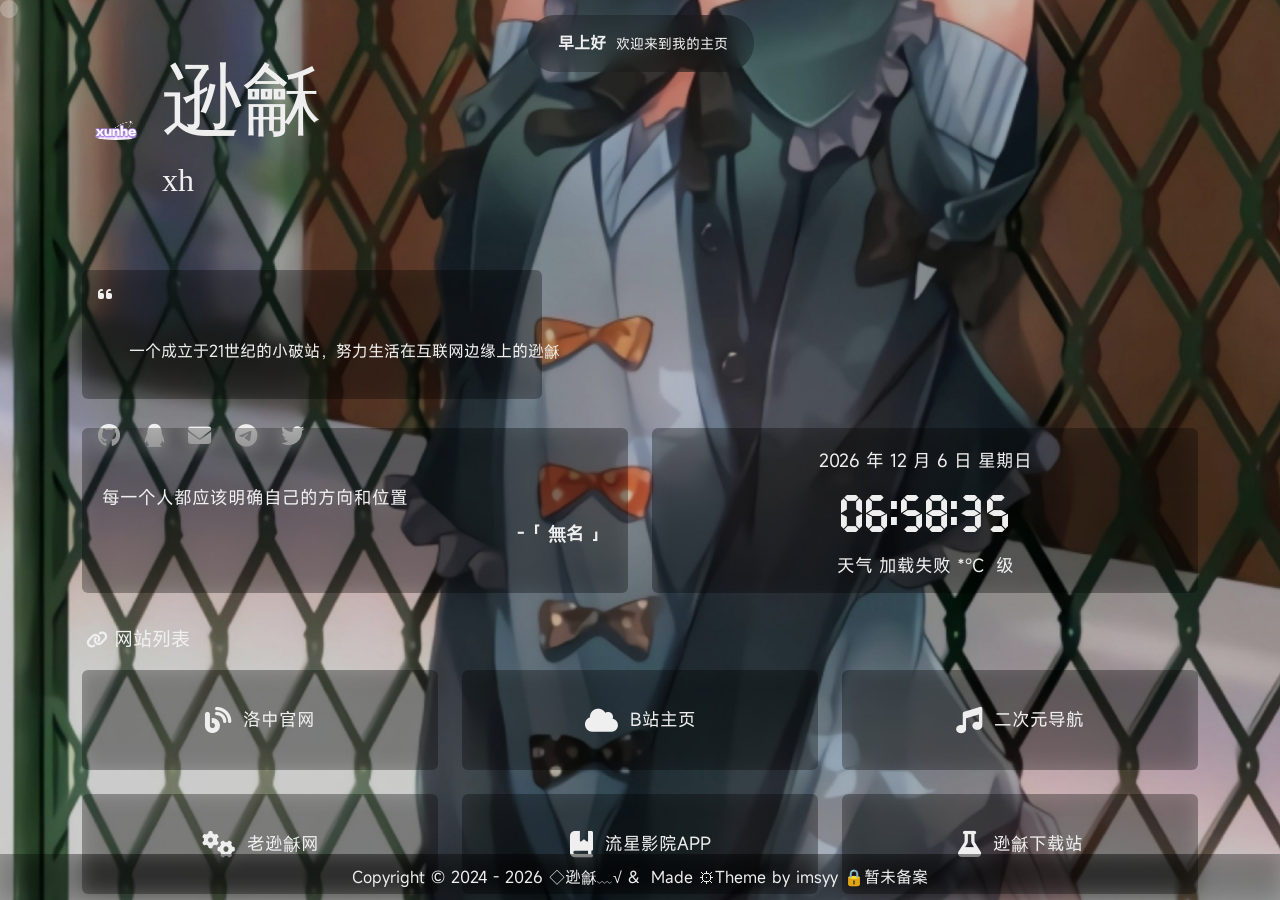
==== commit 17009886: "Add files via upload" ====
--- a/index.html
+++ b/index.html
@@ -129,7 +129,7 @@
                     </div>
                     <!--第二屏 Logo-->
                     <div class="logo cards" style="display: none" id="changemore">
-                        <a class="logo-text" id="logo-text-small">liuxingyu.icu</a>
+                        <a class="logo-text" id="logo-text-small">逊龢</a>
                     </div>
                     <div class="col right">
                         <div class="main-right">
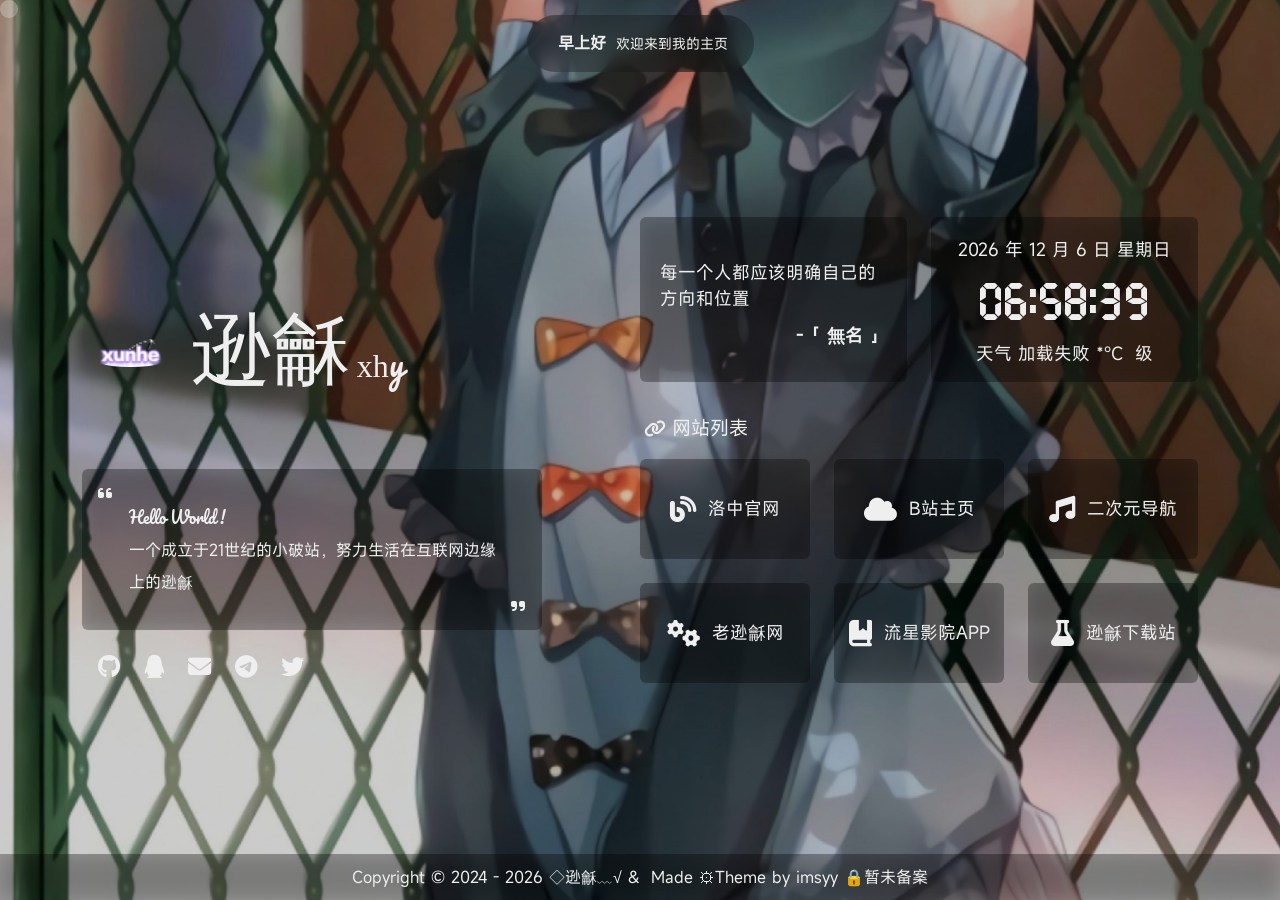
==== commit 26690c5a: "Add files via upload" ====
--- a/index.html
+++ b/index.html
@@ -1,6 +1,6 @@
-<!-- 流星小屋原创首发
-    流星小屋地址 : www.liuxingyu.icu
-    百度搜索 : 流星小屋
+<!-- 逊龢原创首发
+    逊龢QQ:1562983147
+    哔哩哔哩搜索 : 逊龢
 -->
 <!DOCTYPE html><html lang="zh-CN"><head><meta charset="utf-8">
     <!-- 基础信息 -->
@@ -13,7 +13,7 @@
     <meta name="theme-color" content="#424242">
     <meta name="description" content="逊龢主页">
     <meta name="keywords" content="◇逊龢﹏√,个人主页">
-    <meta name="author" content="◇流星雨﹏√">
+    <meta name="author" content="◇逊龢*﹏√">
     <title>逊龢主页</title>
     <!-- jQuery -->
     <script src="js/jquery.min.js"></script>
@@ -311,9 +311,9 @@
                     <!--网站链接-->
                     <div class="row">
                         <div class="col">
-                            <a href="http://www.liuxingyu.icu/index.php/archives/65/" target="_blank">
-                                <div class="link-card cards">
-                                    <span class="link-name">AL绘图</span>
+                            <a href="https://ys.mihoyo.com/cloud/m/#/" target="_blank">
+                                <div class="link-card cards">
+                                    <span class="link-name">云原神</span>
                                 </div>
                             </a>
                         </div>
--- a/css/style.css
+++ b/css/style.css
@@ -1,7 +1,7 @@
 /*!
-    流星小屋原创首发
-    流星小屋地址 : www.liuxingyu.icu
-    百度搜索 : 流星小屋
+    逊龢原创首发
+    逊龢QQ
+    哔哩哔哩搜索 : 逊龢
   */
 
 @charset "utf-8";
--- a/css/mobile.css
+++ b/css/mobile.css
@@ -1,7 +1,7 @@
 /*!
-    流星小屋原创首发
-    流星小屋地址 : www.liuxingyu.icu
-    百度搜索 : 流星小屋
+    逊龢原创首发
+    逊龢QQ
+    哔哩哔哩搜索 : 逊龢
   */
 @charset "utf-8";
 
--- a/css/loading.css
+++ b/css/loading.css
@@ -1,7 +1,7 @@
 /*!
-    流星小屋原创首发
-    流星小屋地址 : www.liuxingyu.icu
-    百度搜索 : 流星小屋
+    逊龢原创首发
+    逊龢QQ
+    哔哩哔哩搜索 : 逊龢
   */
 #loading-box .loading-left-bg,
 #loading-box .loading-right-bg {
--- a/css/animation.css
+++ b/css/animation.css
@@ -1,7 +1,7 @@
 /*!
-    流星小屋原创首发
-    流星小屋地址 : www.liuxingyu.icu
-    百度搜索 : 流星小屋
+    逊龢原创首发
+    逊龢QQ
+    哔哩哔哩搜索 : 逊龢
   */
 /*模糊渐入动画*/
 @keyframes fade-in {
--- a/css/iziToast.min.css
+++ b/css/iziToast.min.css
@@ -1,6 +1,6 @@
 /*!
-    流星小屋原创首发
-    流星小屋地址 : www.liuxingyu.icu
-    百度搜索 : 流星小屋
+    逊龢原创首发
+    逊龢QQ
+    哔哩哔哩搜索 : 逊龢
   */
 .iziToast-capsule{font-size:0;height:0;width:100%;transform:translateZ(0);backface-visibility:hidden;transition:transform .5s cubic-bezier(.25,.8,.25,1),height .5s cubic-bezier(.25,.8,.25,1)}.iziToast-capsule,.iziToast-capsule *{box-sizing:border-box}.iziToast-overlay{display:block;position:fixed;top:-100px;left:0;right:0;bottom:-100px;z-index:997}.iziToast{display:inline-block;clear:both;position:relative;font-family:'Lato',Tahoma,Arial;font-size:14px;padding:8px 45px 9px 0;background:rgba(238,238,238,.9);border-color:rgba(238,238,238,.9);width:100%;pointer-events:all;cursor:default;transform:translateX(0);-webkit-touch-callout:none;-webkit-user-select:none;-khtml-user-select:none;-moz-user-select:none;-ms-user-select:none;user-select:none;min-height:54px}.iziToast>.iziToast-progressbar{position:absolute;left:0;bottom:0;width:100%;z-index:1;background:rgba(255,255,255,.2)}.iziToast>.iziToast-progressbar>div{height:2px;width:100%;background:rgba(0,0,0,.3);border-radius:0 0 3px 3px}.iziToast.iziToast-balloon:before{content:'';position:absolute;right:8px;left:auto;width:0;height:0;top:100%;border-right:0 solid transparent;border-left:15px solid transparent;border-top:10px solid #000;border-top-color:inherit;border-radius:0}.iziToast.iziToast-balloon .iziToast-progressbar{top:0;bottom:auto}.iziToast.iziToast-balloon>div{border-radius:0 0 0 3px}.iziToast>.iziToast-cover{position:absolute;left:0;top:0;bottom:0;height:100%;margin:0;background-size:100%;background-position:50% 50%;background-repeat:no-repeat;background-color:rgba(0,0,0,.1)}.iziToast>.iziToast-close{position:absolute;right:0;top:0;border:0;padding:0;opacity:.6;width:42px;height:100%;background:url([data-uri]) no-repeat 50% 50%;background-size:8px;cursor:pointer;outline:0}.iziToast>.iziToast-close:hover{opacity:1}.iziToast>.iziToast-body{position:relative;padding:0 0 0 10px;height:auto;min-height:36px;margin:0 0 0 15px;text-align:left}.iziToast>.iziToast-body:after{content:"";display:table;clear:both}.iziToast>.iziToast-body .iziToast-texts{margin:10px 0 0;padding-right:2px;display:inline-block;float:left}.iziToast>.iziToast-body .iziToast-inputs{min-height:19px;float:left;margin:3px -2px}.iziToast>.iziToast-body .iziToast-inputs>input:not([type=checkbox]):not([type=radio]),.iziToast>.iziToast-body .iziToast-inputs>select{position:relative;display:inline-block;margin:2px;border-radius:2px;border:0;padding:4px 7px;font-size:13px;letter-spacing:.02em;background:rgba(0,0,0,.1);color:#000;box-shadow:0 0 0 1px rgba(0,0,0,.2);min-height:26px}.iziToast>.iziToast-body .iziToast-inputs>input:not([type=checkbox]):not([type=radio]):focus,.iziToast>.iziToast-body .iziToast-inputs>select:focus{box-shadow:0 0 0 1px rgba(0,0,0,.6)}.iziToast>.iziToast-body .iziToast-buttons{min-height:17px;float:left;margin:4px -2px}.iziToast>.iziToast-body .iziToast-buttons>a,.iziToast>.iziToast-body .iziToast-buttons>button,.iziToast>.iziToast-body .iziToast-buttons>input:not([type=checkbox]):not([type=radio]){position:relative;display:inline-block;margin:2px;border-radius:2px;border:0;padding:5px 10px;font-size:12px;letter-spacing:.02em;cursor:pointer;background:rgba(0,0,0,.1);color:#000}.iziToast>.iziToast-body .iziToast-buttons>a:hover,.iziToast>.iziToast-body .iziToast-buttons>button:hover,.iziToast>.iziToast-body .iziToast-buttons>input:not([type=checkbox]):not([type=radio]):hover{background:rgba(0,0,0,.2)}.iziToast>.iziToast-body .iziToast-buttons>a:focus,.iziToast>.iziToast-body .iziToast-buttons>button:focus,.iziToast>.iziToast-body .iziToast-buttons>input:not([type=checkbox]):not([type=radio]):focus{box-shadow:0 0 0 1px rgba(0,0,0,.6)}.iziToast>.iziToast-body .iziToast-buttons>a:active,.iziToast>.iziToast-body .iziToast-buttons>button:active,.iziToast>.iziToast-body .iziToast-buttons>input:not([type=checkbox]):not([type=radio]):active{top:1px}.iziToast>.iziToast-body .iziToast-icon{position:absolute;left:0;top:50%;display:table;font-size:23px;line-height:24px;margin-top:-12px;color:#000;width:24px;height:24px}.iziToast>.iziToast-body .iziToast-icon.ico-info{background:url([data-uri]) no-repeat 50% 50%;background-size:85%}.iziToast>.iziToast-body .iziToast-icon.ico-warning{background:url([data-uri]) no-repeat 50% 50%;background-size:85%}.iziToast>.iziToast-body .iziToast-icon.ico-error{background:url([data-uri]) no-repeat 50% 50%;background-size:80%}.iziToast>.iziToast-body .iziToast-icon.ico-success{background:url([data-uri]) no-repeat 50% 50%;background-size:85%}.iziToast>.iziToast-body .iziToast-icon.ico-question{background:url([data-uri]) no-repeat 50% 50%;background-size:85%}.iziToast>.iziToast-body .iziToast-message,.iziToast>.iziToast-body .iziToast-title{padding:0;font-size:14px;line-height:16px;text-align:left;float:left;white-space:normal}.iziToast>.iziToast-body .iziToast-title{color:#000;margin:0}.iziToast>.iziToast-body .iziToast-message{margin:0 0 10px;color:rgba(0,0,0,.6)}.iziToast.iziToast-animateInside .iziToast-buttons-child,.iziToast.iziToast-animateInside .iziToast-icon,.iziToast.iziToast-animateInside .iziToast-inputs-child,.iziToast.iziToast-animateInside .iziToast-message,.iziToast.iziToast-animateInside .iziToast-title{opacity:0}.iziToast-target{position:relative;width:100%;margin:0 auto}.iziToast-target .iziToast-capsule{overflow:hidden}.iziToast-target .iziToast-capsule:after{visibility:hidden;display:block;font-size:0;content:" ";clear:both;height:0}.iziToast-target .iziToast-capsule .iziToast{width:100%;float:left}.iziToast-wrapper{z-index:99999;position:fixed;width:100%;pointer-events:none;display:flex;flex-direction:column}.iziToast-wrapper .iziToast.iziToast-balloon:before{border-right:0 solid transparent;border-left:15px solid transparent;border-top:10px solid #000;border-top-color:inherit;right:8px;left:auto}.iziToast-wrapper-bottomLeft{left:0;bottom:0;text-align:left}.iziToast-wrapper-bottomLeft .iziToast.iziToast-balloon:before,.iziToast-wrapper-topLeft .iziToast.iziToast-balloon:before{border-right:15px solid transparent;border-left:0 solid transparent;right:auto;left:8px}.iziToast-wrapper-bottomRight{right:0;bottom:0;text-align:right}.iziToast-wrapper-topLeft{left:0;top:0;text-align:left}.iziToast-wrapper-topRight{top:0;right:0;text-align:right}.iziToast-wrapper-topCenter{top:0;left:0;right:0;text-align:center}.iziToast-wrapper-bottomCenter,.iziToast-wrapper-center{bottom:0;left:0;right:0;text-align:center}.iziToast-wrapper-center{top:0;justify-content:center;flex-flow:column;align-items:center}.iziToast-rtl{direction:rtl;padding:8px 0 9px 45px;font-family:Tahoma,'Lato',Arial}.iziToast-rtl .iziToast-cover{left:auto;right:0}.iziToast-rtl .iziToast-close{right:auto;left:0}.iziToast-rtl .iziToast-body{padding:0 10px 0 0;margin:0 16px 0 0;text-align:right}.iziToast-rtl .iziToast-body .iziToast-buttons,.iziToast-rtl .iziToast-body .iziToast-inputs,.iziToast-rtl .iziToast-body .iziToast-message,.iziToast-rtl .iziToast-body .iziToast-texts,.iziToast-rtl .iziToast-body .iziToast-title{float:right;text-align:right}.iziToast-rtl .iziToast-body .iziToast-icon{left:auto;right:0}@media only screen and (min-width:568px){.iziToast-wrapper{padding:10px 15px}.iziToast{margin:5px 0;border-radius:3px;width:auto}.iziToast:after{content:'';z-index:-1;position:absolute;top:0;left:0;width:100%;height:100%;border-radius:3px;box-shadow:inset 0 -10px 20px -10px rgba(0,0,0,.2),inset 0 0 5px rgba(0,0,0,.1),0 8px 8px -5px rgba(0,0,0,.25)}.iziToast:not(.iziToast-rtl) .iziToast-cover{border-radius:3px 0 0 3px}.iziToast.iziToast-rtl .iziToast-cover{border-radius:0 3px 3px 0}.iziToast.iziToast-color-dark:after{box-shadow:inset 0 -10px 20px -10px rgba(255,255,255,.3),0 10px 10px -5px rgba(0,0,0,.25)}.iziToast.iziToast-balloon .iziToast-progressbar{background:0 0}.iziToast.iziToast-balloon:after{box-shadow:0 10px 10px -5px rgba(0,0,0,.25),inset 0 10px 20px -5px rgba(0,0,0,.25)}.iziToast-target .iziToast:after{box-shadow:inset 0 -10px 20px -10px rgba(0,0,0,.2),inset 0 0 5px rgba(0,0,0,.1)}}.iziToast.iziToast-theme-dark{background:#565c70;border-color:#565c70}.iziToast.iziToast-theme-dark .iziToast-title{color:#fff}.iziToast.iziToast-theme-dark .iziToast-message{color:rgba(255,255,255,.7);font-weight:300}.iziToast.iziToast-theme-dark .iziToast-close{background:url([data-uri]) no-repeat 50% 50%;background-size:8px}.iziToast.iziToast-theme-dark .iziToast-icon{color:#fff}.iziToast.iziToast-theme-dark .iziToast-icon.ico-info{background:url([data-uri]) no-repeat 50% 50%;background-size:85%}.iziToast.iziToast-theme-dark .iziToast-icon.ico-warning{background:url([data-uri]) no-repeat 50% 50%;background-size:85%}.iziToast.iziToast-theme-dark .iziToast-icon.ico-error{background:url([data-uri]) no-repeat 50% 50%;background-size:80%}.iziToast.iziToast-theme-dark .iziToast-icon.ico-success{background:url([data-uri]) no-repeat 50% 50%;background-size:85%}.iziToast.iziToast-theme-dark .iziToast-icon.ico-question{background:url([data-uri]) no-repeat 50% 50%;background-size:85%}.iziToast.iziToast-theme-dark .iziToast-buttons>a,.iziToast.iziToast-theme-dark .iziToast-buttons>button,.iziToast.iziToast-theme-dark .iziToast-buttons>input{color:#fff;background:rgba(255,255,255,.1)}.iziToast.iziToast-theme-dark .iziToast-buttons>a:hover,.iziToast.iziToast-theme-dark .iziToast-buttons>button:hover,.iziToast.iziToast-theme-dark .iziToast-buttons>input:hover{background:rgba(255,255,255,.2)}.iziToast.iziToast-theme-dark .iziToast-buttons>a:focus,.iziToast.iziToast-theme-dark .iziToast-buttons>button:focus,.iziToast.iziToast-theme-dark .iziToast-buttons>input:focus{box-shadow:0 0 0 1px rgba(255,255,255,.6)}.iziToast.iziToast-color-red{background:rgba(255,175,180,.9);border-color:rgba(255,175,180,.9)}.iziToast.iziToast-color-orange{background:rgba(255,207,165,.9);border-color:rgba(255,207,165,.9)}.iziToast.iziToast-color-yellow{background:rgba(255,249,178,.9);border-color:rgba(255,249,178,.9)}.iziToast.iziToast-color-blue{background:rgba(157,222,255,.9);border-color:rgba(157,222,255,.9)}.iziToast.iziToast-color-green{background:rgba(166,239,184,.9);border-color:rgba(166,239,184,.9)}.iziToast.iziToast-layout2 .iziToast-body .iziToast-message,.iziToast.iziToast-layout2 .iziToast-body .iziToast-texts{width:100%}.iziToast.iziToast-layout3{border-radius:2px}.iziToast.iziToast-layout3::after{display:none}.iziToast .revealIn,.iziToast.revealIn{-webkit-animation:iziT-revealIn 1s cubic-bezier(.25,1.6,.25,1) both;-moz-animation:iziT-revealIn 1s cubic-bezier(.25,1.6,.25,1) both;animation:iziT-revealIn 1s cubic-bezier(.25,1.6,.25,1) both}.iziToast .slideIn,.iziToast.slideIn{-webkit-animation:iziT-slideIn 1s cubic-bezier(.16,.81,.32,1) both;-moz-animation:iziT-slideIn 1s cubic-bezier(.16,.81,.32,1) both;animation:iziT-slideIn 1s cubic-bezier(.16,.81,.32,1) both}.iziToast.bounceInLeft{-webkit-animation:iziT-bounceInLeft .7s ease-in-out both;animation:iziT-bounceInLeft .7s ease-in-out both}.iziToast.bounceInRight{-webkit-animation:iziT-bounceInRight .85s ease-in-out both;animation:iziT-bounceInRight .85s ease-in-out both}.iziToast.bounceInDown{-webkit-animation:iziT-bounceInDown .7s ease-in-out both;animation:iziT-bounceInDown .7s ease-in-out both}.iziToast.bounceInUp{-webkit-animation:iziT-bounceInUp .7s ease-in-out both;animation:iziT-bounceInUp .7s ease-in-out both}.iziToast .fadeIn,.iziToast.fadeIn{-webkit-animation:iziT-fadeIn .5s ease both;animation:iziT-fadeIn .5s ease both}.iziToast.fadeInUp{-webkit-animation:iziT-fadeInUp .7s ease both;animation:iziT-fadeInUp .7s ease both}.iziToast.fadeInDown{-webkit-animation:iziT-fadeInDown .7s ease both;animation:iziT-fadeInDown .7s ease both}.iziToast.fadeInLeft{-webkit-animation:iziT-fadeInLeft .85s cubic-bezier(.25,.8,.25,1) both;animation:iziT-fadeInLeft .85s cubic-bezier(.25,.8,.25,1) both}.iziToast.fadeInRight{-webkit-animation:iziT-fadeInRight .85s cubic-bezier(.25,.8,.25,1) both;animation:iziT-fadeInRight .85s cubic-bezier(.25,.8,.25,1) both}.iziToast.flipInX{-webkit-animation:iziT-flipInX .85s cubic-bezier(.35,0,.25,1) both;animation:iziT-flipInX .85s cubic-bezier(.35,0,.25,1) both}.iziToast.fadeOut{-webkit-animation:iziT-fadeOut .7s ease both;animation:iziT-fadeOut .7s ease both}.iziToast.fadeOutDown{-webkit-animation:iziT-fadeOutDown .7s cubic-bezier(.4,.45,.15,.91) both;animation:iziT-fadeOutDown .7s cubic-bezier(.4,.45,.15,.91) both}.iziToast.fadeOutUp{-webkit-animation:iziT-fadeOutUp .7s cubic-bezier(.4,.45,.15,.91) both;animation:iziT-fadeOutUp .7s cubic-bezier(.4,.45,.15,.91) both}.iziToast.fadeOutLeft{-webkit-animation:iziT-fadeOutLeft .5s ease both;animation:iziT-fadeOutLeft .5s ease both}.iziToast.fadeOutRight{-webkit-animation:iziT-fadeOutRight .5s ease both;animation:iziT-fadeOutRight .5s ease both}.iziToast.flipOutX{-webkit-backface-visibility:visible!important;backface-visibility:visible!important;-webkit-animation:iziT-flipOutX .7s cubic-bezier(.4,.45,.15,.91) both;animation:iziT-flipOutX .7s cubic-bezier(.4,.45,.15,.91) both}.iziToast-overlay.fadeIn{-webkit-animation:iziT-fadeIn .5s ease both;animation:iziT-fadeIn .5s ease both}.iziToast-overlay.fadeOut{-webkit-animation:iziT-fadeOut .7s ease both;animation:iziT-fadeOut .7s ease both}@-webkit-keyframes iziT-revealIn{0%{opacity:0;-webkit-transform:scale3d(.3,.3,1)}to{opacity:1}}@-moz-keyframes iziT-revealIn{0%{opacity:0;-moz-transform:scale3d(.3,.3,1)}to{opacity:1}}@-webkit-keyframes iziT-slideIn{0%{opacity:0;-webkit-transform:translateX(50px)}to{opacity:1;-webkit-transform:translateX(0)}}@-moz-keyframes iziT-slideIn{0%{opacity:0;-moz-transform:translateX(50px)}to{opacity:1;-moz-transform:translateX(0)}}@-webkit-keyframes iziT-bounceInLeft{0%{opacity:0;-webkit-transform:translateX(280px)}50%{opacity:1;-webkit-transform:translateX(-20px)}70%{-webkit-transform:translateX(10px)}to{-webkit-transform:translateX(0)}}@-webkit-keyframes iziT-bounceInRight{0%{opacity:0;-webkit-transform:translateX(-280px)}50%{opacity:1;-webkit-transform:translateX(20px)}70%{-webkit-transform:translateX(-10px)}to{-webkit-transform:translateX(0)}}@-webkit-keyframes iziT-bounceInDown{0%{opacity:0;-webkit-transform:translateY(-200px)}50%{opacity:1;-webkit-transform:translateY(10px)}70%{-webkit-transform:translateY(-5px)}to{-webkit-transform:translateY(0)}}@-webkit-keyframes iziT-bounceInUp{0%{opacity:0;-webkit-transform:translateY(200px)}50%{opacity:1;-webkit-transform:translateY(-10px)}70%{-webkit-transform:translateY(5px)}to{-webkit-transform:translateY(0)}}@-webkit-keyframes iziT-fadeIn{0%{opacity:0}to{opacity:1}}@-webkit-keyframes iziT-fadeInUp{0%{opacity:0;-webkit-transform:translate3d(0,100%,0);transform:translate3d(0,100%,0)}to{opacity:1;-webkit-transform:none;transform:none}}@-webkit-keyframes iziT-fadeInDown{0%{opacity:0;-webkit-transform:translate3d(0,-100%,0);transform:translate3d(0,-100%,0)}to{opacity:1;-webkit-transform:none;transform:none}}@-webkit-keyframes iziT-fadeInLeft{0%{opacity:0;-webkit-transform:translate3d(300px,0,0);transform:translate3d(300px,0,0)}to{opacity:1;-webkit-transform:none;transform:none}}@-webkit-keyframes iziT-fadeInRight{0%{opacity:0;-webkit-transform:translate3d(-300px,0,0);transform:translate3d(-300px,0,0)}to{opacity:1;-webkit-transform:none;transform:none}}@-webkit-keyframes iziT-flipInX{0%{-webkit-transform:perspective(400px) rotate3d(1,0,0,90deg);transform:perspective(400px) rotate3d(1,0,0,90deg);opacity:0}40%{-webkit-transform:perspective(400px) rotate3d(1,0,0,-20deg);transform:perspective(400px) rotate3d(1,0,0,-20deg)}60%{-webkit-transform:perspective(400px) rotate3d(1,0,0,10deg);transform:perspective(400px) rotate3d(1,0,0,10deg);opacity:1}80%{-webkit-transform:perspective(400px) rotate3d(1,0,0,-5deg);transform:perspective(400px) rotate3d(1,0,0,-5deg)}to{-webkit-transform:perspective(400px);transform:perspective(400px)}}@-webkit-keyframes iziT-fadeOut{0%{opacity:1}to{opacity:0}}@-webkit-keyframes iziT-fadeOutDown{0%{opacity:1}to{opacity:0;-webkit-transform:translate3d(0,100%,0);transform:translate3d(0,100%,0)}}@-webkit-keyframes iziT-fadeOutUp{0%{opacity:1}to{opacity:0;-webkit-transform:translate3d(0,-100%,0);transform:translate3d(0,-100%,0)}}@-webkit-keyframes iziT-fadeOutLeft{0%{opacity:1}to{opacity:0;-webkit-transform:translate3d(-200px,0,0);transform:translate3d(-200px,0,0)}}@-webkit-keyframes iziT-fadeOutRight{0%{opacity:1}to{opacity:0;-webkit-transform:translate3d(200px,0,0);transform:translate3d(200px,0,0)}}@-webkit-keyframes iziT-flipOutX{0%{-webkit-transform:perspective(400px);transform:perspective(400px)}30%{-webkit-transform:perspective(400px) rotate3d(1,0,0,-20deg);transform:perspective(400px) rotate3d(1,0,0,-20deg);opacity:1}to{-webkit-transform:perspective(400px) rotate3d(1,0,0,90deg);transform:perspective(400px) rotate3d(1,0,0,90deg);opacity:0}}@-moz-keyframes iziT-revealIn{0%{opacity:0;transform:scale3d(.3,.3,1)}to{opacity:1}}@-webkit-keyframes iziT-revealIn{0%{opacity:0;transform:scale3d(.3,.3,1)}to{opacity:1}}@-o-keyframes iziT-revealIn{0%{opacity:0;transform:scale3d(.3,.3,1)}to{opacity:1}}@keyframes iziT-revealIn{0%{opacity:0;transform:scale3d(.3,.3,1)}to{opacity:1}}@-moz-keyframes iziT-slideIn{0%{opacity:0;transform:translateX(50px)}to{opacity:1;transform:translateX(0)}}@-webkit-keyframes iziT-slideIn{0%{opacity:0;transform:translateX(50px)}to{opacity:1;transform:translateX(0)}}@-o-keyframes iziT-slideIn{0%{opacity:0;transform:translateX(50px)}to{opacity:1;transform:translateX(0)}}@keyframes iziT-slideIn{0%{opacity:0;transform:translateX(50px)}to{opacity:1;transform:translateX(0)}}@-moz-keyframes iziT-bounceInLeft{0%{opacity:0;transform:translateX(280px)}50%{opacity:1;transform:translateX(-20px)}70%{transform:translateX(10px)}to{transform:translateX(0)}}@-webkit-keyframes iziT-bounceInLeft{0%{opacity:0;transform:translateX(280px)}50%{opacity:1;transform:translateX(-20px)}70%{transform:translateX(10px)}to{transform:translateX(0)}}@-o-keyframes iziT-bounceInLeft{0%{opacity:0;transform:translateX(280px)}50%{opacity:1;transform:translateX(-20px)}70%{transform:translateX(10px)}to{transform:translateX(0)}}@keyframes iziT-bounceInLeft{0%{opacity:0;transform:translateX(280px)}50%{opacity:1;transform:translateX(-20px)}70%{transform:translateX(10px)}to{transform:translateX(0)}}@-moz-keyframes iziT-bounceInRight{0%{opacity:0;transform:translateX(-280px)}50%{opacity:1;transform:translateX(20px)}70%{transform:translateX(-10px)}to{transform:translateX(0)}}@-webkit-keyframes iziT-bounceInRight{0%{opacity:0;transform:translateX(-280px)}50%{opacity:1;transform:translateX(20px)}70%{transform:translateX(-10px)}to{transform:translateX(0)}}@-o-keyframes iziT-bounceInRight{0%{opacity:0;transform:translateX(-280px)}50%{opacity:1;transform:translateX(20px)}70%{transform:translateX(-10px)}to{transform:translateX(0)}}@keyframes iziT-bounceInRight{0%{opacity:0;transform:translateX(-280px)}50%{opacity:1;transform:translateX(20px)}70%{transform:translateX(-10px)}to{transform:translateX(0)}}@-moz-keyframes iziT-bounceInDown{0%{opacity:0;transform:translateY(-200px)}50%{opacity:1;transform:translateY(10px)}70%{transform:translateY(-5px)}to{transform:translateY(0)}}@-webkit-keyframes iziT-bounceInDown{0%{opacity:0;transform:translateY(-200px)}50%{opacity:1;transform:translateY(10px)}70%{transform:translateY(-5px)}to{transform:translateY(0)}}@-o-keyframes iziT-bounceInDown{0%{opacity:0;transform:translateY(-200px)}50%{opacity:1;transform:translateY(10px)}70%{transform:translateY(-5px)}to{transform:translateY(0)}}@keyframes iziT-bounceInDown{0%{opacity:0;transform:translateY(-200px)}50%{opacity:1;transform:translateY(10px)}70%{transform:translateY(-5px)}to{transform:translateY(0)}}@-moz-keyframes iziT-bounceInUp{0%{opacity:0;transform:translateY(200px)}50%{opacity:1;transform:translateY(-10px)}70%{transform:translateY(5px)}to{transform:translateY(0)}}@-webkit-keyframes iziT-bounceInUp{0%{opacity:0;transform:translateY(200px)}50%{opacity:1;transform:translateY(-10px)}70%{transform:translateY(5px)}to{transform:translateY(0)}}@-o-keyframes iziT-bounceInUp{0%{opacity:0;transform:translateY(200px)}50%{opacity:1;transform:translateY(-10px)}70%{transform:translateY(5px)}to{transform:translateY(0)}}@keyframes iziT-bounceInUp{0%{opacity:0;transform:translateY(200px)}50%{opacity:1;transform:translateY(-10px)}70%{transform:translateY(5px)}to{transform:translateY(0)}}@-moz-keyframes iziT-fadeIn{0%{opacity:0}to{opacity:1}}@-webkit-keyframes iziT-fadeIn{0%{opacity:0}to{opacity:1}}@-o-keyframes iziT-fadeIn{0%{opacity:0}to{opacity:1}}@keyframes iziT-fadeIn{0%{opacity:0}to{opacity:1}}@-moz-keyframes iziT-fadeInUp{0%{opacity:0;-webkit-transform:translate3d(0,100%,0);transform:translate3d(0,100%,0)}to{opacity:1;-webkit-transform:none;transform:none}}@-webkit-keyframes iziT-fadeInUp{0%{opacity:0;-webkit-transform:translate3d(0,100%,0);transform:translate3d(0,100%,0)}to{opacity:1;-webkit-transform:none;transform:none}}@-o-keyframes iziT-fadeInUp{0%{opacity:0;-webkit-transform:translate3d(0,100%,0);transform:translate3d(0,100%,0)}to{opacity:1;-webkit-transform:none;transform:none}}@keyframes iziT-fadeInUp{0%{opacity:0;-webkit-transform:translate3d(0,100%,0);transform:translate3d(0,100%,0)}to{opacity:1;-webkit-transform:none;transform:none}}@-moz-keyframes iziT-fadeInDown{0%{opacity:0;-webkit-transform:translate3d(0,-100%,0);transform:translate3d(0,-100%,0)}to{opacity:1;-webkit-transform:none;transform:none}}@-webkit-keyframes iziT-fadeInDown{0%{opacity:0;-webkit-transform:translate3d(0,-100%,0);transform:translate3d(0,-100%,0)}to{opacity:1;-webkit-transform:none;transform:none}}@-o-keyframes iziT-fadeInDown{0%{opacity:0;-webkit-transform:translate3d(0,-100%,0);transform:translate3d(0,-100%,0)}to{opacity:1;-webkit-transform:none;transform:none}}@keyframes iziT-fadeInDown{0%{opacity:0;-webkit-transform:translate3d(0,-100%,0);transform:translate3d(0,-100%,0)}to{opacity:1;-webkit-transform:none;transform:none}}@-moz-keyframes iziT-fadeInLeft{0%{opacity:0;-webkit-transform:translate3d(300px,0,0);transform:translate3d(300px,0,0)}to{opacity:1;-webkit-transform:none;transform:none}}@-webkit-keyframes iziT-fadeInLeft{0%{opacity:0;-webkit-transform:translate3d(300px,0,0);transform:translate3d(300px,0,0)}to{opacity:1;-webkit-transform:none;transform:none}}@-o-keyframes iziT-fadeInLeft{0%{opacity:0;-webkit-transform:translate3d(300px,0,0);transform:translate3d(300px,0,0)}to{opacity:1;-webkit-transform:none;transform:none}}@keyframes iziT-fadeInLeft{0%{opacity:0;-webkit-transform:translate3d(300px,0,0);transform:translate3d(300px,0,0)}to{opacity:1;-webkit-transform:none;transform:none}}@-moz-keyframes iziT-fadeInRight{0%{opacity:0;-webkit-transform:translate3d(-300px,0,0);transform:translate3d(-300px,0,0)}to{opacity:1;-webkit-transform:none;transform:none}}@-webkit-keyframes iziT-fadeInRight{0%{opacity:0;-webkit-transform:translate3d(-300px,0,0);transform:translate3d(-300px,0,0)}to{opacity:1;-webkit-transform:none;transform:none}}@-o-keyframes iziT-fadeInRight{0%{opacity:0;-webkit-transform:translate3d(-300px,0,0);transform:translate3d(-300px,0,0)}to{opacity:1;-webkit-transform:none;transform:none}}@keyframes iziT-fadeInRight{0%{opacity:0;-webkit-transform:translate3d(-300px,0,0);transform:translate3d(-300px,0,0)}to{opacity:1;-webkit-transform:none;transform:none}}@-moz-keyframes iziT-flipInX{0%{-webkit-transform:perspective(400px) rotate3d(1,0,0,90deg);transform:perspective(400px) rotate3d(1,0,0,90deg);opacity:0}40%{-webkit-transform:perspective(400px) rotate3d(1,0,0,-20deg);transform:perspective(400px) rotate3d(1,0,0,-20deg)}60%{-webkit-transform:perspective(400px) rotate3d(1,0,0,10deg);transform:perspective(400px) rotate3d(1,0,0,10deg);opacity:1}80%{-webkit-transform:perspective(400px) rotate3d(1,0,0,-5deg);transform:perspective(400px) rotate3d(1,0,0,-5deg)}to{-webkit-transform:perspective(400px);transform:perspective(400px)}}@-webkit-keyframes iziT-flipInX{0%{-webkit-transform:perspective(400px) rotate3d(1,0,0,90deg);transform:perspective(400px) rotate3d(1,0,0,90deg);opacity:0}40%{-webkit-transform:perspective(400px) rotate3d(1,0,0,-20deg);transform:perspective(400px) rotate3d(1,0,0,-20deg)}60%{-webkit-transform:perspective(400px) rotate3d(1,0,0,10deg);transform:perspective(400px) rotate3d(1,0,0,10deg);opacity:1}80%{-webkit-transform:perspective(400px) rotate3d(1,0,0,-5deg);transform:perspective(400px) rotate3d(1,0,0,-5deg)}to{-webkit-transform:perspective(400px);transform:perspective(400px)}}@-o-keyframes iziT-flipInX{0%{-webkit-transform:perspective(400px) rotate3d(1,0,0,90deg);transform:perspective(400px) rotate3d(1,0,0,90deg);opacity:0}40%{-webkit-transform:perspective(400px) rotate3d(1,0,0,-20deg);transform:perspective(400px) rotate3d(1,0,0,-20deg)}60%{-webkit-transform:perspective(400px) rotate3d(1,0,0,10deg);transform:perspective(400px) rotate3d(1,0,0,10deg);opacity:1}80%{-webkit-transform:perspective(400px) rotate3d(1,0,0,-5deg);transform:perspective(400px) rotate3d(1,0,0,-5deg)}to{-webkit-transform:perspective(400px);transform:perspective(400px)}}@keyframes iziT-flipInX{0%{-webkit-transform:perspective(400px) rotate3d(1,0,0,90deg);transform:perspective(400px) rotate3d(1,0,0,90deg);opacity:0}40%{-webkit-transform:perspective(400px) rotate3d(1,0,0,-20deg);transform:perspective(400px) rotate3d(1,0,0,-20deg)}60%{-webkit-transform:perspective(400px) rotate3d(1,0,0,10deg);transform:perspective(400px) rotate3d(1,0,0,10deg);opacity:1}80%{-webkit-transform:perspective(400px) rotate3d(1,0,0,-5deg);transform:perspective(400px) rotate3d(1,0,0,-5deg)}to{-webkit-transform:perspective(400px);transform:perspective(400px)}}@-moz-keyframes iziT-fadeOut{0%{opacity:1}to{opacity:0}}@-webkit-keyframes iziT-fadeOut{0%{opacity:1}to{opacity:0}}@-o-keyframes iziT-fadeOut{0%{opacity:1}to{opacity:0}}@keyframes iziT-fadeOut{0%{opacity:1}to{opacity:0}}@-moz-keyframes iziT-fadeOutDown{0%{opacity:1}to{opacity:0;-webkit-transform:translate3d(0,100%,0);transform:translate3d(0,100%,0)}}@-webkit-keyframes iziT-fadeOutDown{0%{opacity:1}to{opacity:0;-webkit-transform:translate3d(0,100%,0);transform:translate3d(0,100%,0)}}@-o-keyframes iziT-fadeOutDown{0%{opacity:1}to{opacity:0;-webkit-transform:translate3d(0,100%,0);transform:translate3d(0,100%,0)}}@keyframes iziT-fadeOutDown{0%{opacity:1}to{opacity:0;-webkit-transform:translate3d(0,100%,0);transform:translate3d(0,100%,0)}}@-moz-keyframes iziT-fadeOutUp{0%{opacity:1}to{opacity:0;-webkit-transform:translate3d(0,-100%,0);transform:translate3d(0,-100%,0)}}@-webkit-keyframes iziT-fadeOutUp{0%{opacity:1}to{opacity:0;-webkit-transform:translate3d(0,-100%,0);transform:translate3d(0,-100%,0)}}@-o-keyframes iziT-fadeOutUp{0%{opacity:1}to{opacity:0;-webkit-transform:translate3d(0,-100%,0);transform:translate3d(0,-100%,0)}}@keyframes iziT-fadeOutUp{0%{opacity:1}to{opacity:0;-webkit-transform:translate3d(0,-100%,0);transform:translate3d(0,-100%,0)}}@-moz-keyframes iziT-fadeOutLeft{0%{opacity:1}to{opacity:0;-webkit-transform:translate3d(-200px,0,0);transform:translate3d(-200px,0,0)}}@-webkit-keyframes iziT-fadeOutLeft{0%{opacity:1}to{opacity:0;-webkit-transform:translate3d(-200px,0,0);transform:translate3d(-200px,0,0)}}@-o-keyframes iziT-fadeOutLeft{0%{opacity:1}to{opacity:0;-webkit-transform:translate3d(-200px,0,0);transform:translate3d(-200px,0,0)}}@keyframes iziT-fadeOutLeft{0%{opacity:1}to{opacity:0;-webkit-transform:translate3d(-200px,0,0);transform:translate3d(-200px,0,0)}}@-moz-keyframes iziT-fadeOutRight{0%{opacity:1}to{opacity:0;-webkit-transform:translate3d(200px,0,0);transform:translate3d(200px,0,0)}}@-webkit-keyframes iziT-fadeOutRight{0%{opacity:1}to{opacity:0;-webkit-transform:translate3d(200px,0,0);transform:translate3d(200px,0,0)}}@-o-keyframes iziT-fadeOutRight{0%{opacity:1}to{opacity:0;-webkit-transform:translate3d(200px,0,0);transform:translate3d(200px,0,0)}}@keyframes iziT-fadeOutRight{0%{opacity:1}to{opacity:0;-webkit-transform:translate3d(200px,0,0);transform:translate3d(200px,0,0)}}@-moz-keyframes iziT-flipOutX{0%{-webkit-transform:perspective(400px);transform:perspective(400px)}30%{-webkit-transform:perspective(400px) rotate3d(1,0,0,-20deg);transform:perspective(400px) rotate3d(1,0,0,-20deg);opacity:1}to{-webkit-transform:perspective(400px) rotate3d(1,0,0,90deg);transform:perspective(400px) rotate3d(1,0,0,90deg);opacity:0}}@-webkit-keyframes iziT-flipOutX{0%{-webkit-transform:perspective(400px);transform:perspective(400px)}30%{-webkit-transform:perspective(400px) rotate3d(1,0,0,-20deg);transform:perspective(400px) rotate3d(1,0,0,-20deg);opacity:1}to{-webkit-transform:perspective(400px) rotate3d(1,0,0,90deg);transform:perspective(400px) rotate3d(1,0,0,90deg);opacity:0}}@-o-keyframes iziT-flipOutX{0%{-webkit-transform:perspective(400px);transform:perspective(400px)}30%{-webkit-transform:perspective(400px) rotate3d(1,0,0,-20deg);transform:perspective(400px) rotate3d(1,0,0,-20deg);opacity:1}to{-webkit-transform:perspective(400px) rotate3d(1,0,0,90deg);transform:perspective(400px) rotate3d(1,0,0,90deg);opacity:0}}@keyframes iziT-flipOutX{0%{-webkit-transform:perspective(400px);transform:perspective(400px)}30%{-webkit-transform:perspective(400px) rotate3d(1,0,0,-20deg);transform:perspective(400px) rotate3d(1,0,0,-20deg);opacity:1}to{-webkit-transform:perspective(400px) rotate3d(1,0,0,90deg);transform:perspective(400px) rotate3d(1,0,0,90deg);opacity:0}}
--- a/css/APlayer.min.css
+++ b/css/APlayer.min.css
@@ -1,7 +1,7 @@
 /*!
-    流星小屋原创首发
-    流星小屋地址 : www.liuxingyu.icu
-    百度搜索 : 流星小屋
+    逊龢原创首发
+    逊龢QQ
+    哔哩哔哩搜索 : 逊龢
   */
 .aplayer{background:#fff;font-family:Arial,Helvetica,sans-serif;margin:5px;box-shadow:0 2px 2px 0 rgba(0,0,0,.07),0 1px 5px 0 rgba(0,0,0,.1);border-radius:2px;overflow:hidden;-webkit-user-select:none;-moz-user-select:none;-ms-user-select:none;user-select:none;line-height:normal;position:relative}.aplayer *{box-sizing:content-box}.aplayer svg{width:100%;height:100%}.aplayer svg circle,.aplayer svg path{fill:#fff}.aplayer.aplayer-withlist .aplayer-info{border-bottom:1px solid #e9e9e9}.aplayer.aplayer-withlist .aplayer-list{display:block}.aplayer.aplayer-withlist .aplayer-icon-order,.aplayer.aplayer-withlist .aplayer-info .aplayer-controller .aplayer-time .aplayer-icon.aplayer-icon-menu{display:inline}.aplayer.aplayer-withlrc .aplayer-pic{height:90px;width:90px}.aplayer.aplayer-withlrc .aplayer-info{margin-left:90px;height:90px;padding:10px 7px 0}.aplayer.aplayer-withlrc .aplayer-lrc{display:block}.aplayer.aplayer-narrow{width:66px}.aplayer.aplayer-narrow .aplayer-info,.aplayer.aplayer-narrow .aplayer-list{display:none}.aplayer.aplayer-narrow .aplayer-body,.aplayer.aplayer-narrow .aplayer-pic{height:66px;width:66px}.aplayer.aplayer-fixed{position:fixed;bottom:0;left:0;right:0;margin:0;z-index:99;overflow:visible;max-width:400px;box-shadow:none}.aplayer.aplayer-fixed .aplayer-list{margin-bottom:65px;border:1px solid #eee;border-bottom:none}.aplayer.aplayer-fixed .aplayer-body{position:fixed;bottom:0;left:0;right:0;margin:0;z-index:99;background:#fff;padding-right:18px;transition:all .3s ease;max-width:400px}.aplayer.aplayer-fixed .aplayer-lrc{display:block;position:fixed;bottom:10px;left:0;right:0;margin:0;z-index:98;pointer-events:none;text-shadow:-1px -1px 0 #fff}.aplayer.aplayer-fixed .aplayer-lrc:after,.aplayer.aplayer-fixed .aplayer-lrc:before{display:none}.aplayer.aplayer-fixed .aplayer-info{-webkit-transform:scaleX(1);transform:scaleX(1);-webkit-transform-origin:0 0;transform-origin:0 0;transition:all .3s ease;border-bottom:none;border-top:1px solid #e9e9e9}.aplayer.aplayer-fixed .aplayer-info .aplayer-music{width:calc(100% - 105px)}.aplayer.aplayer-fixed .aplayer-miniswitcher{display:block}.aplayer.aplayer-fixed.aplayer-narrow .aplayer-info{display:block;-webkit-transform:scaleX(0);transform:scaleX(0)}.aplayer.aplayer-fixed.aplayer-narrow .aplayer-body{width:66px!important}.aplayer.aplayer-fixed.aplayer-narrow .aplayer-miniswitcher .aplayer-icon{-webkit-transform:rotateY(0);transform:rotateY(0)}.aplayer.aplayer-fixed .aplayer-icon-back,.aplayer.aplayer-fixed .aplayer-icon-forward,.aplayer.aplayer-fixed .aplayer-icon-lrc,.aplayer.aplayer-fixed .aplayer-icon-play{display:inline-block}.aplayer.aplayer-fixed .aplayer-icon-back,.aplayer.aplayer-fixed .aplayer-icon-forward,.aplayer.aplayer-fixed .aplayer-icon-menu,.aplayer.aplayer-fixed .aplayer-icon-play{position:absolute;bottom:27px;width:20px;height:20px}.aplayer.aplayer-fixed .aplayer-icon-back{right:75px}.aplayer.aplayer-fixed .aplayer-icon-play{right:50px}.aplayer.aplayer-fixed .aplayer-icon-forward{right:25px}.aplayer.aplayer-fixed .aplayer-icon-menu{right:0}.aplayer.aplayer-arrow .aplayer-icon-loop,.aplayer.aplayer-arrow .aplayer-icon-order,.aplayer.aplayer-mobile .aplayer-icon-volume-down{display:none}.aplayer.aplayer-loading .aplayer-info .aplayer-controller .aplayer-loading-icon{display:block}.aplayer.aplayer-loading .aplayer-info .aplayer-controller .aplayer-bar-wrap .aplayer-bar .aplayer-played .aplayer-thumb{-webkit-transform:scale(1);transform:scale(1)}.aplayer .aplayer-body{position:relative}.aplayer .aplayer-icon{width:15px;height:15px;border:none;background-color:transparent;outline:none;cursor:pointer;opacity:.8;vertical-align:middle;padding:0;font-size:12px;margin:0;display:inline-block}.aplayer .aplayer-icon path{transition:all .2s ease-in-out}.aplayer .aplayer-icon-back,.aplayer .aplayer-icon-forward,.aplayer .aplayer-icon-lrc,.aplayer .aplayer-icon-order,.aplayer .aplayer-icon-play{display:none}.aplayer .aplayer-icon-lrc-inactivity svg{opacity:.4}.aplayer .aplayer-icon-forward{-webkit-transform:rotate(180deg);transform:rotate(180deg)}.aplayer .aplayer-lrc-content{display:none}.aplayer .aplayer-pic{position:relative;float:left;height:66px;width:66px;background-size:cover;background-position:50%;transition:all .3s ease;cursor:pointer}.aplayer .aplayer-pic:hover .aplayer-button{opacity:1}.aplayer .aplayer-pic .aplayer-button{position:absolute;border-radius:50%;opacity:.8;text-shadow:0 1px 1px rgba(0,0,0,.2);box-shadow:0 1px 1px rgba(0,0,0,.2);background:rgba(0,0,0,.2);transition:all .1s ease}.aplayer .aplayer-pic .aplayer-button path{fill:#fff}.aplayer .aplayer-pic .aplayer-hide{display:none}.aplayer .aplayer-pic .aplayer-play{width:26px;height:26px;border:2px solid #fff;bottom:50%;right:50%;margin:0 -15px -15px 0}.aplayer .aplayer-pic .aplayer-play svg{position:absolute;top:3px;left:4px;height:20px;width:20px}.aplayer .aplayer-pic .aplayer-pause{width:16px;height:16px;border:2px solid #fff;bottom:4px;right:4px}.aplayer .aplayer-pic .aplayer-pause svg{position:absolute;top:2px;left:2px;height:12px;width:12px}.aplayer .aplayer-info{margin-left:66px;padding:14px 7px 0 10px;height:66px;box-sizing:border-box}.aplayer .aplayer-info .aplayer-music{overflow:hidden;white-space:nowrap;text-overflow:ellipsis;margin:0 0 13px 5px;-webkit-user-select:text;-moz-user-select:text;-ms-user-select:text;user-select:text;cursor:default;padding-bottom:2px;height:20px}.aplayer .aplayer-info .aplayer-music .aplayer-title{font-size:14px}.aplayer .aplayer-info .aplayer-music .aplayer-author{font-size:12px;color:#666}.aplayer .aplayer-info .aplayer-controller{position:relative;display:flex}.aplayer .aplayer-info .aplayer-controller .aplayer-bar-wrap{margin:0 0 0 5px;padding:4px 0;cursor:pointer!important;flex:1}.aplayer .aplayer-info .aplayer-controller .aplayer-bar-wrap:hover .aplayer-bar .aplayer-played .aplayer-thumb{-webkit-transform:scale(1);transform:scale(1)}.aplayer .aplayer-info .aplayer-controller .aplayer-bar-wrap .aplayer-bar{position:relative;height:2px;width:100%;background:#cdcdcd}.aplayer .aplayer-info .aplayer-controller .aplayer-bar-wrap .aplayer-bar .aplayer-loaded{position:absolute;left:0;top:0;bottom:0;background:#aaa;height:2px;transition:all .5s ease}.aplayer .aplayer-info .aplayer-controller .aplayer-bar-wrap .aplayer-bar .aplayer-played{position:absolute;left:0;top:0;bottom:0;height:2px}.aplayer .aplayer-info .aplayer-controller .aplayer-bar-wrap .aplayer-bar .aplayer-played .aplayer-thumb{position:absolute;top:0;right:5px;margin-top:-4px;margin-right:-10px;height:10px;width:10px;border-radius:50%;cursor:pointer;transition:all .3s ease-in-out;-webkit-transform:scale(0);transform:scale(0)}.aplayer .aplayer-info .aplayer-controller .aplayer-time{position:relative;right:0;bottom:4px;height:17px;color:#999;font-size:11px;padding-left:7px}.aplayer .aplayer-info .aplayer-controller .aplayer-time .aplayer-time-inner{vertical-align:middle}.aplayer .aplayer-info .aplayer-controller .aplayer-time .aplayer-icon{cursor:pointer;transition:all .2s ease}.aplayer .aplayer-info .aplayer-controller .aplayer-time .aplayer-icon path{fill:#666}.aplayer .aplayer-info .aplayer-controller .aplayer-time .aplayer-icon.aplayer-icon-loop{margin-right:2px}.aplayer .aplayer-info .aplayer-controller .aplayer-time .aplayer-icon:hover path{fill:#000}.aplayer .aplayer-info .aplayer-controller .aplayer-time .aplayer-icon.aplayer-icon-menu,.aplayer .aplayer-info .aplayer-controller .aplayer-time.aplayer-time-narrow .aplayer-icon-menu,.aplayer .aplayer-info .aplayer-controller .aplayer-time.aplayer-time-narrow .aplayer-icon-mode{display:none}.aplayer .aplayer-info .aplayer-controller .aplayer-volume-wrap{position:relative;display:inline-block;margin-left:3px;cursor:pointer!important}.aplayer .aplayer-info .aplayer-controller .aplayer-volume-wrap:hover .aplayer-volume-bar-wrap{height:40px}.aplayer .aplayer-info .aplayer-controller .aplayer-volume-wrap .aplayer-volume-bar-wrap{position:absolute;bottom:15px;right:-3px;width:25px;height:0;z-index:99;overflow:hidden;transition:all .2s ease-in-out}.aplayer .aplayer-info .aplayer-controller .aplayer-volume-wrap .aplayer-volume-bar-wrap.aplayer-volume-bar-wrap-active{height:40px}.aplayer .aplayer-info .aplayer-controller .aplayer-volume-wrap .aplayer-volume-bar-wrap .aplayer-volume-bar{position:absolute;bottom:0;right:10px;width:5px;height:35px;background:#aaa;border-radius:2.5px;overflow:hidden}.aplayer .aplayer-info .aplayer-controller .aplayer-volume-wrap .aplayer-volume-bar-wrap .aplayer-volume-bar .aplayer-volume{position:absolute;bottom:0;right:0;width:5px;transition:all .1s ease}.aplayer .aplayer-info .aplayer-controller .aplayer-loading-icon{display:none}.aplayer .aplayer-info .aplayer-controller .aplayer-loading-icon svg{position:absolute;-webkit-animation:rotate 1s linear infinite;animation:rotate 1s linear infinite}.aplayer .aplayer-lrc{display:none;position:relative;height:30px;text-align:center;overflow:hidden;margin:-10px 0 7px}.aplayer .aplayer-lrc:before{top:0;height:10%;background:linear-gradient(180deg,#fff 0,hsla(0,0%,100%,0));filter:progid:DXImageTransform.Microsoft.gradient(startColorstr="#ffffff",endColorstr="#00ffffff",GradientType=0)}.aplayer .aplayer-lrc:after,.aplayer .aplayer-lrc:before{position:absolute;z-index:1;display:block;overflow:hidden;width:100%;content:" "}.aplayer .aplayer-lrc:after{bottom:0;height:33%;background:linear-gradient(180deg,hsla(0,0%,100%,0) 0,hsla(0,0%,100%,.8));filter:progid:DXImageTransform.Microsoft.gradient(startColorstr="#00ffffff",endColorstr="#ccffffff",GradientType=0)}.aplayer .aplayer-lrc p{font-size:12px;color:#666;line-height:16px!important;height:16px!important;padding:0!important;margin:0!important;transition:all .5s ease-out;opacity:.4;overflow:hidden}.aplayer .aplayer-lrc p.aplayer-lrc-current{opacity:1;overflow:visible;height:auto!important;min-height:16px}.aplayer .aplayer-lrc.aplayer-lrc-hide{display:none}.aplayer .aplayer-lrc .aplayer-lrc-contents{width:100%;transition:all .5s ease-out;-webkit-user-select:text;-moz-user-select:text;-ms-user-select:text;user-select:text;cursor:default}.aplayer .aplayer-list{overflow:auto;transition:all .5s ease;will-change:height;display:none;overflow:hidden}.aplayer .aplayer-list.aplayer-list-hide{max-height:0!important}.aplayer .aplayer-list ol{list-style-type:none;margin:0;padding:0;overflow-y:auto}.aplayer .aplayer-list ol::-webkit-scrollbar{width:5px}.aplayer .aplayer-list ol::-webkit-scrollbar-thumb{border-radius:3px;background-color:#eee}.aplayer .aplayer-list ol::-webkit-scrollbar-thumb:hover{background-color:#ccc}.aplayer .aplayer-list ol li{position:relative;height:32px;line-height:32px;padding:0 15px;font-size:12px;border-top:1px solid #e9e9e9;cursor:pointer;transition:all .2s ease;overflow:hidden;margin:0}.aplayer .aplayer-list ol li:first-child{border-top:none}.aplayer .aplayer-list ol li:hover{background:#efefef}.aplayer .aplayer-list ol li.aplayer-list-light{background:#e9e9e9}.aplayer .aplayer-list ol li.aplayer-list-light .aplayer-list-cur{display:inline-block}.aplayer .aplayer-list ol li .aplayer-list-cur{display:none;width:3px;height:22px;position:absolute;left:0;top:5px;cursor:pointer}.aplayer .aplayer-list ol li .aplayer-list-index{color:#666;margin-right:12px;cursor:pointer}.aplayer .aplayer-list ol li .aplayer-list-author{color:#666;float:right;cursor:pointer}.aplayer .aplayer-notice{opacity:0;position:absolute;top:50%;left:50%;-webkit-transform:translate(-50%,-50%);transform:translate(-50%,-50%);font-size:12px;border-radius:4px;padding:5px 10px;transition:all .3s ease-in-out;overflow:hidden;color:#fff;pointer-events:none;background-color:#f4f4f5;color:#909399}.aplayer .aplayer-miniswitcher{display:none;position:absolute;top:0;right:0;bottom:0;height:100%;background:#e6e6e6;width:18px;border-radius:0 2px 2px 0}.aplayer .aplayer-miniswitcher .aplayer-icon{height:100%;width:100%;-webkit-transform:rotateY(180deg);transform:rotateY(180deg);transition:all .3s ease}.aplayer .aplayer-miniswitcher .aplayer-icon path{fill:#666}.aplayer .aplayer-miniswitcher .aplayer-icon:hover path{fill:#000}@-webkit-keyframes aplayer-roll{0%{left:0}to{left:-100%}}@keyframes aplayer-roll{0%{left:0}to{left:-100%}}@-webkit-keyframes rotate{0%{-webkit-transform:rotate(0);transform:rotate(0)}to{-webkit-transform:rotate(1turn);transform:rotate(1turn)}}@keyframes rotate{0%{-webkit-transform:rotate(0);transform:rotate(0)}to{-webkit-transform:rotate(1turn);transform:rotate(1turn)}}
 
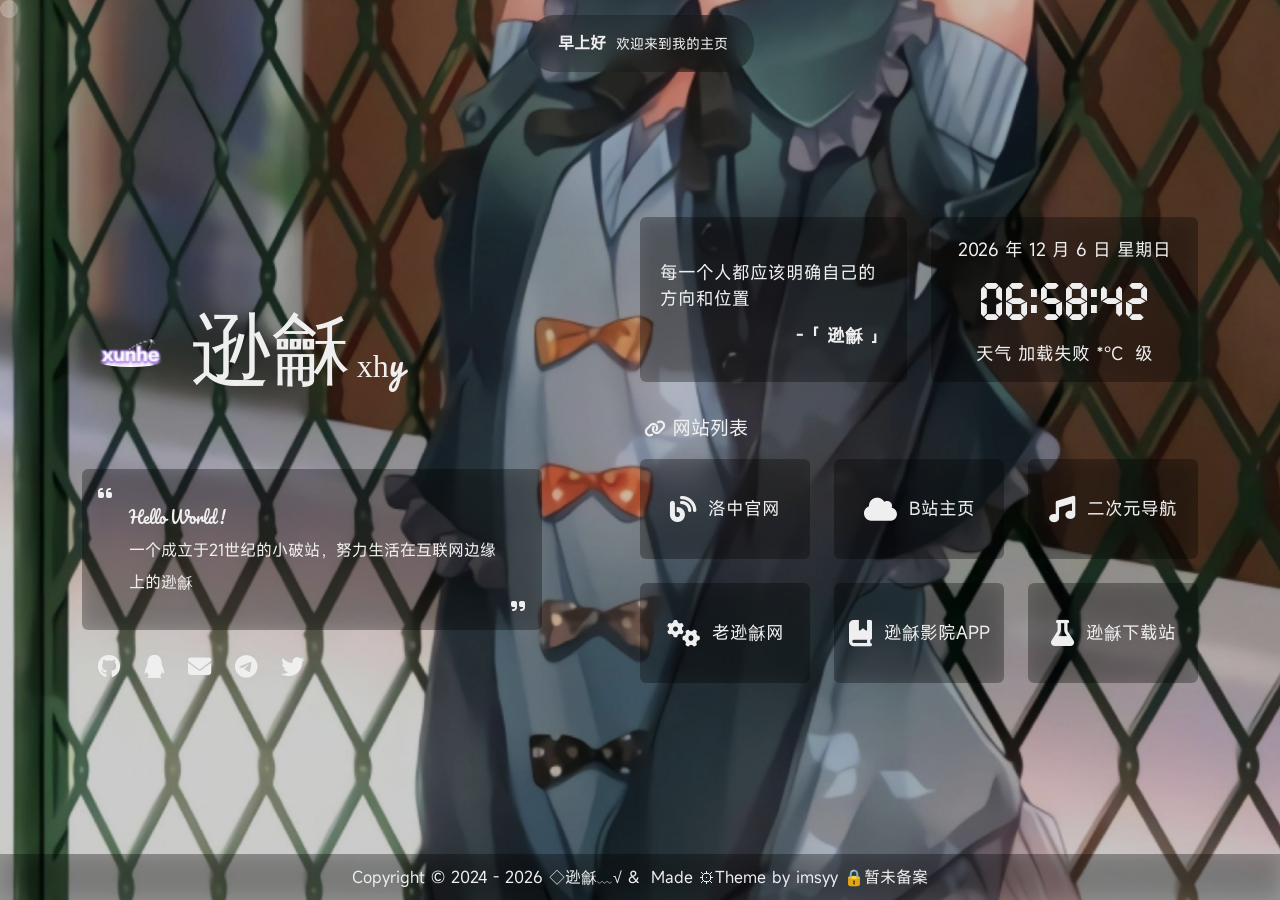
==== commit 20e0a91a: "Add files via upload" ====
--- a/index.html
+++ b/index.html
@@ -147,7 +147,7 @@
                                         <div class="hitokoto-all">
                                             <div class="hitokoto-text"><span id="hitokoto_text">每一个人都应该明确自己的方向和位置</span>
                                             </div>
-                                            <div class="hitokoto-from">-「&nbsp;<span id="from_text">無名</span>&nbsp;」
+                                            <div class="hitokoto-from">-「&nbsp;<span id="from_text">逊龢</span>&nbsp;」
                                             </div>
                                         </div>
                                     </div>
@@ -221,7 +221,7 @@
                                         </a>
                                     </div>
                                     <div class="col">
-                                        <a id="link-url-3" href="http://www.wxxdh.com/" target="_blank">
+                                        <a id="link-url-3" href="https://xunhenb.github.io/xunhe404/" target="_blank">
                                             <div class="link-card cards">
                                                 <i id="link-icon-3" class="fa-solid fa-music"></i>
                                                 <span class="link-name" id="link-name-3">二次元导航</span>
@@ -240,10 +240,10 @@
                                         </a>
                                     </div>
                                     <div class="col 2">
-                                        <a id="link-url-5" href="http://anzuo.liuxingyy.cn/" target="_blank">
+                                        <a id="link-url-5" href="https://xunhenb.github.io/xunhe404/" target="_blank">
                                             <div class="link-card cards">
                                                 <i id="link-icon-5" class="fa-solid fa-book-bookmark"></i>
-                                                <span class="link-name" id="link-name-5">流星影院APP</span>
+                                                <span class="link-name" id="link-name-5">逊龢影院APP</span>
                                             </div>
                                         </a>
                                     </div>
@@ -318,14 +318,14 @@
                             </a>
                         </div>
                         <div class="col 2">
-                            <a href="小Y头嘎嘎气人" target="_blank">
+                            <a href="https://xunhenb.github.io/xunhe404/" target="_blank">
                                 <div class="link-card cards">
                                     <span class="link-name">小Y头嘎嘎气人</span>
                                 </div>
                             </a>
                         </div>
                         <div class="col">
-                            <a href="http://www.xiaobaishegongku.site/api/img.php" target="_blank">
+                            <a href="https://xunhenb.github.io/xunhe404/" target="_blank">
                                 <div class="link-card cards">
                                     <span class="link-name">随机图片api</span>
                                 </div>
@@ -334,14 +334,14 @@
                     </div>
                     <div class="row" style="margin-top: 1.5rem;">
                         <div class="col">
-                            <a href="http://www.liuxingyu.icu/index.php/archives/37/" target="_blank">
+                            <a href="https://xunhenb.github.io/xunhe404/" target="_blank">
                                 <div class="link-card cards">
                                     <span class="link-name">新拟态生成</span>
                                 </div>
                             </a>
                         </div>
                         <div class="col 2">
-                            <a href="http://www.liuxingyu.icu/index.php/archives/5/" target="_blank">
+                            <a href="https://xunhenb.github.io/xunhe404/" target="_blank">
                                 <div class="link-card cards">
                                     <span class="link-name">iapp常用代码</span>
                                 </div>
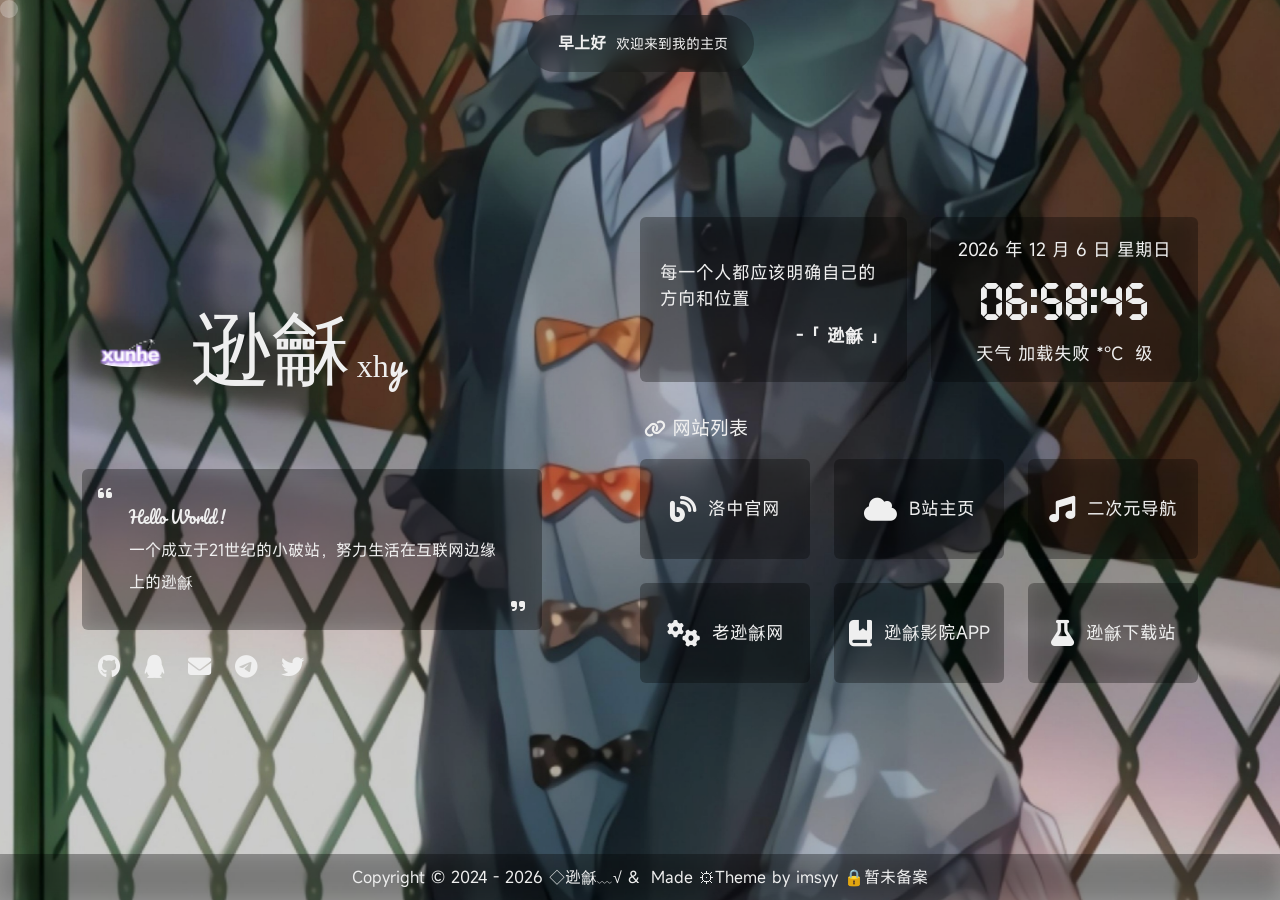
==== commit f6197b29: "Add files via upload" ====
--- a/index.html
+++ b/index.html
@@ -248,7 +248,7 @@
                                         </a>
                                     </div>
                                     <div class="col">
-                                        <a id="link-url-6" href="https://59-47-225-66.pd1.123pan.cn:30443/download-cdn.123pan.cn/123-96/87a0aa48/1815405534-0/87a0aa48a4361d141ab33d03c73d1060/c-m31?v=5&t=1712315599&s=171231559914cdd8c0b5c3c18dae46c9885a0d75d0&r=EUZFYS&bzc=2&bzs=313831353430353533343a33393130323739363a3732333931393a31383135343035353334&filename=%E9%80%8A%E9%BE%A2%E4%B8%8B%E8%BD%BD%E7%AB%99123%E4%BA%91%E7%9B%98%E7%89%88_1.0.apk&x-mf-biz-cid=352d8512-2e56-4556-aa26-f620f9ba1b4c-6eaa77&auto_redirect=0&ndcp=1&cache_type=1&xmfcid=216f0288-2682-47a2-9d2e-dec8f17426db-0-50111d3b1/" target="_blank">
+                                        <a id="link-url-6" href="https://59-47-225-69.pd1.123pan.cn:30443/download-cdn.123pan.cn/123-96/87a0aa48/1815405534-0/87a0aa48a4361d141ab33d03c73d1060/c-m31?v=5&t=1712756560&s=171275656064d8b65e3f0a8098a53cbda8497ec784&r=RLPRMG&bzc=2&bzs=313831353430353533343a33393130333235373a3732333931393a31383135343035353334&filename=%E9%80%8A%E9%BE%A2%E4%B8%8B%E8%BD%BD%E7%AB%99123%E4%BA%91%E7%9B%98%E7%89%88_1.0.apk&x-mf-biz-cid=b73fa3d1-724e-4e8e-ab75-468ddc325cdc-3dab77&auto_redirect=0&ndcp=1&cache_type=1&xmfcid=8ac2c6f7-0ae9-457b-bd84-592f367fa277-1-50111d3b1/" target="_blank">
                                             <div class="link-card cards">
                                                 <i id="link-icon-6" class="fa-solid fa-flask"></i>
                                                 <span class="link-name" id="link-name-6">逊龢下载站</span>
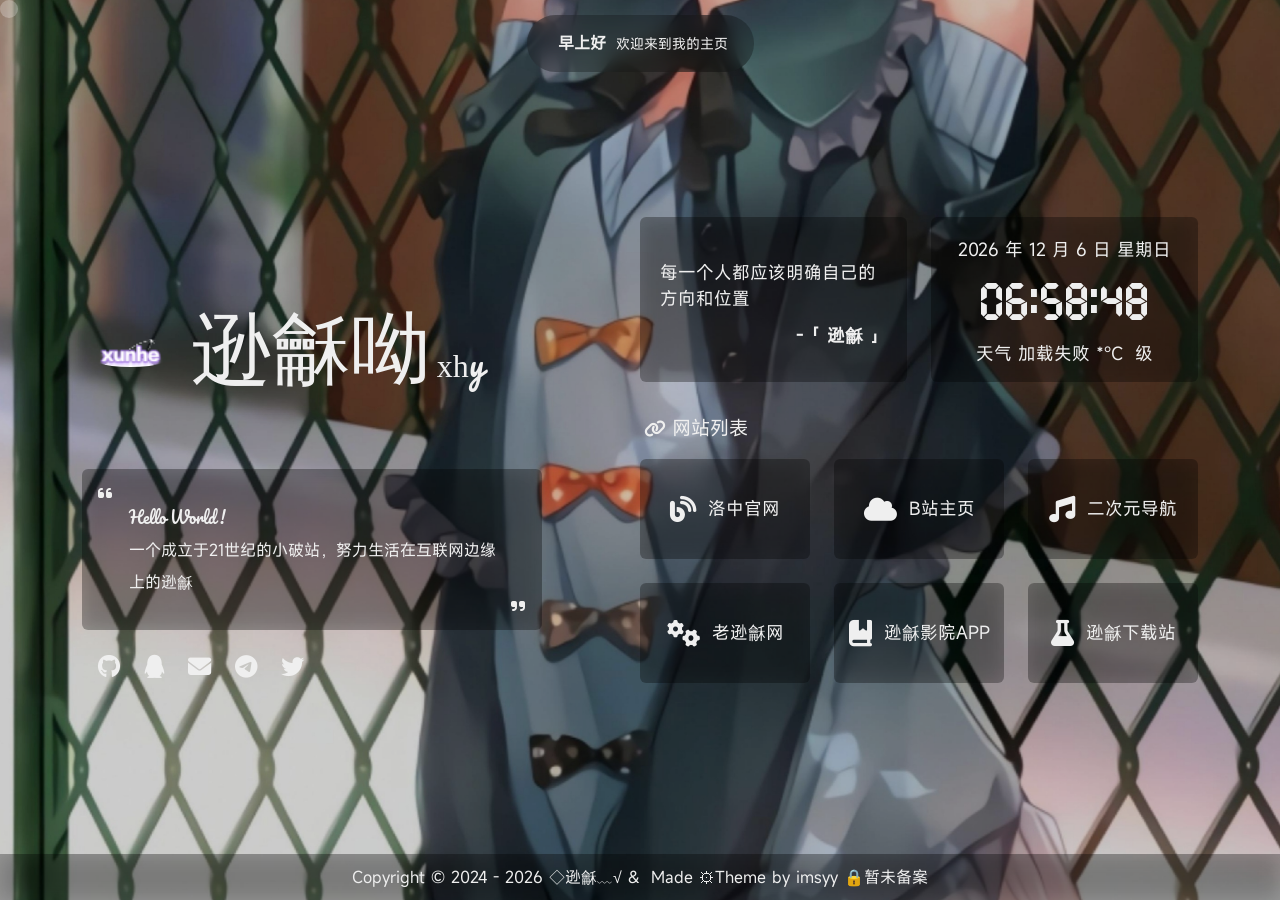
==== commit eb6899b3: "更新 index.html" ====
--- a/index.html
+++ b/index.html
@@ -94,7 +94,7 @@
                             <div class="main-img">
                                 <img id="logo-img" src="img/logo.png" alt="img">
                                 <div class="img-title">
-                                    <span class="img-title-big" id="logo-text-1">逊龢</span>
+                                    <span class="img-title-big" id="logo-text-1">逊龢呦</span>
                                     <span class="img-text" id="logo-text-2">xhy</span>
                                 </div>
                             </div>
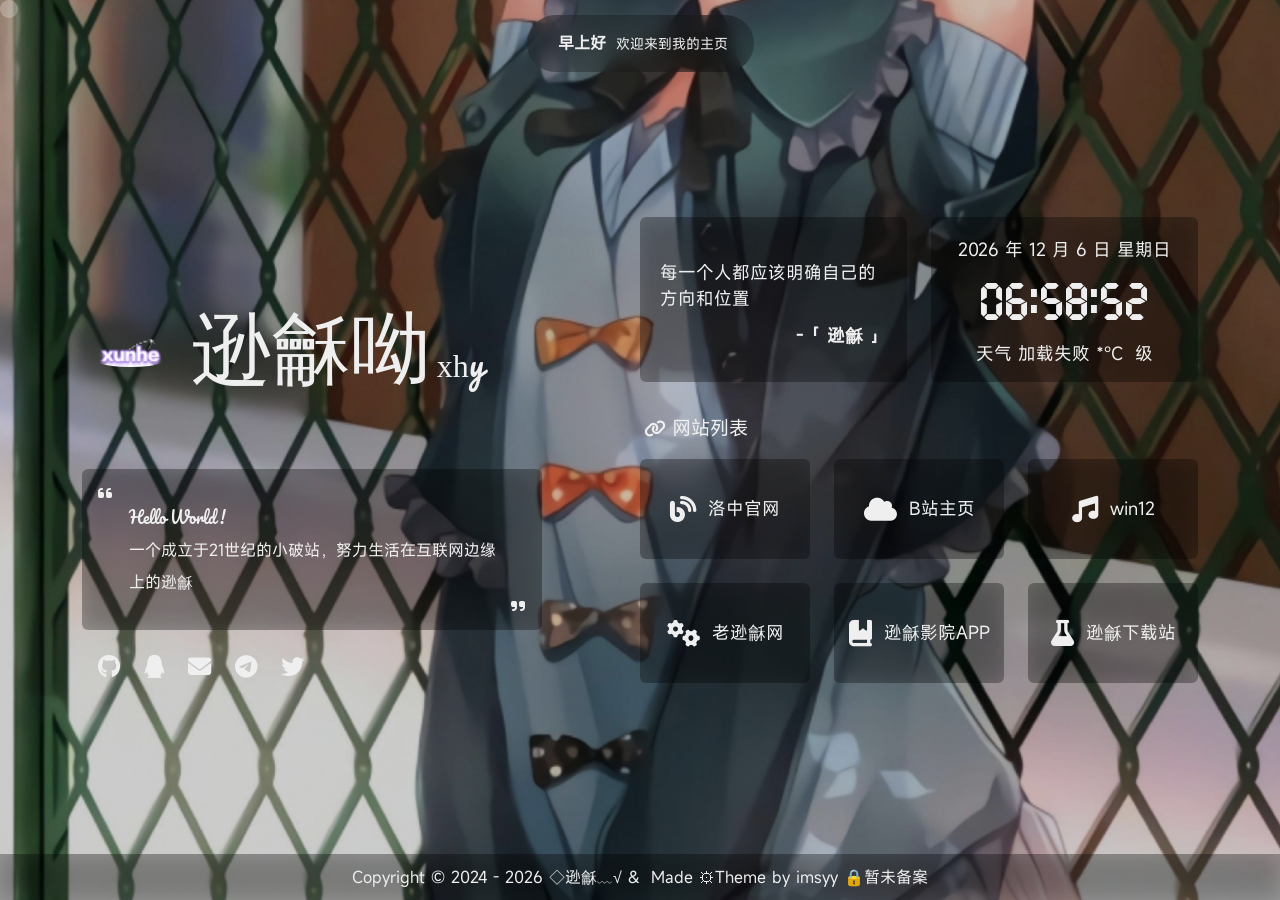
==== commit 73bba5f7: "更新 index.html" ====
--- a/index.html
+++ b/index.html
@@ -221,10 +221,10 @@
                                         </a>
                                     </div>
                                     <div class="col">
-                                        <a id="link-url-3" href="https://xunhenb.github.io/xunhe404/" target="_blank">
+                                        <a id="link-url-3" href="https://xunhenb.github.io/win12/" target="_blank">
                                             <div class="link-card cards">
                                                 <i id="link-icon-3" class="fa-solid fa-music"></i>
-                                                <span class="link-name" id="link-name-3">二次元导航</span>
+                                                <span class="link-name" id="link-name-3">win12</span>
                                             </div>
                                         </a>
                                     </div>
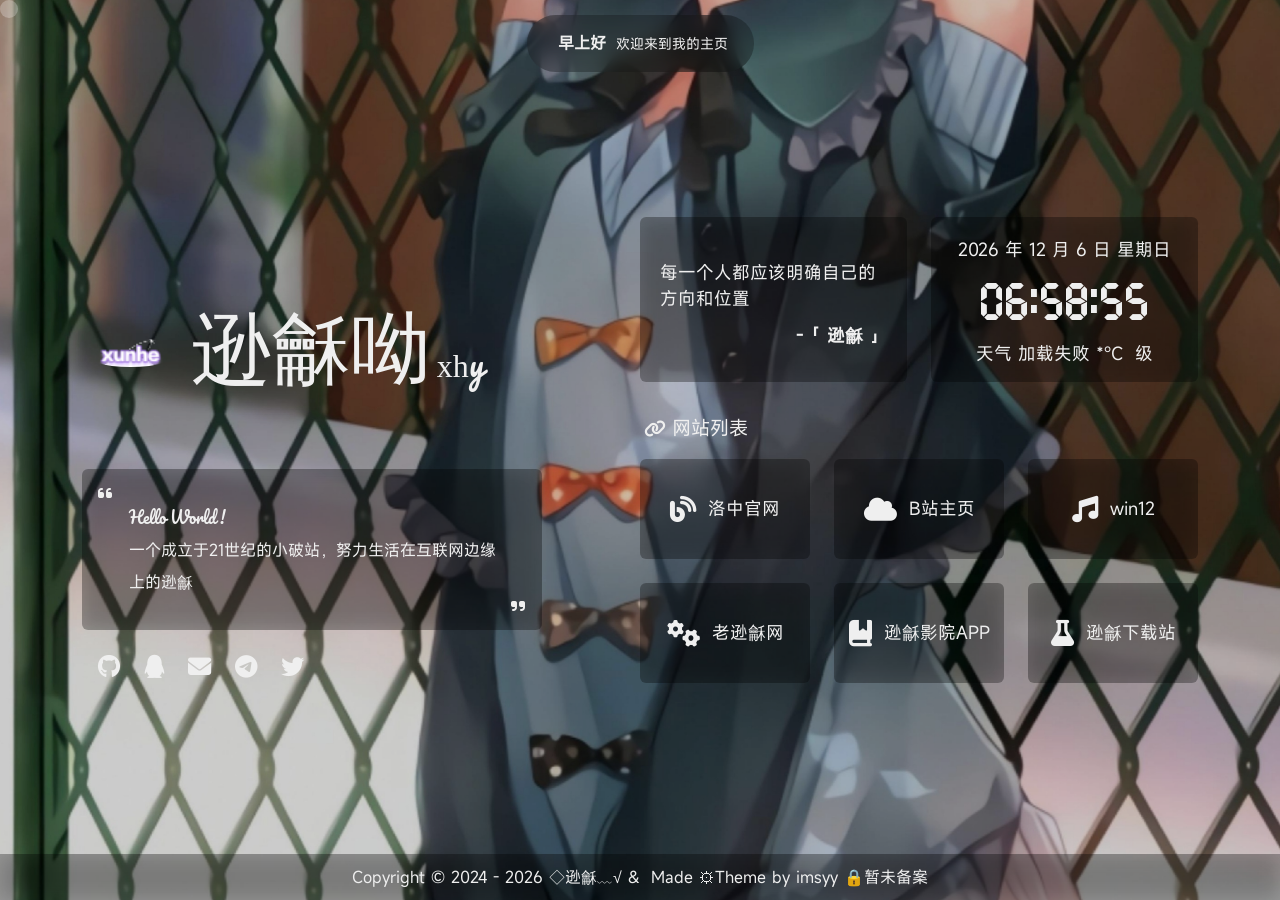
==== commit 8a25dcf6: "更新 index.html" ====
--- a/index.html
+++ b/index.html
@@ -248,7 +248,7 @@
                                         </a>
                                     </div>
                                     <div class="col">
-                                        <a id="link-url-6" href="https://59-47-225-69.pd1.123pan.cn:30443/download-cdn.123pan.cn/123-96/87a0aa48/1815405534-0/87a0aa48a4361d141ab33d03c73d1060/c-m31?v=5&t=1712756560&s=171275656064d8b65e3f0a8098a53cbda8497ec784&r=RLPRMG&bzc=2&bzs=313831353430353533343a33393130333235373a3732333931393a31383135343035353334&filename=%E9%80%8A%E9%BE%A2%E4%B8%8B%E8%BD%BD%E7%AB%99123%E4%BA%91%E7%9B%98%E7%89%88_1.0.apk&x-mf-biz-cid=b73fa3d1-724e-4e8e-ab75-468ddc325cdc-3dab77&auto_redirect=0&ndcp=1&cache_type=1&xmfcid=8ac2c6f7-0ae9-457b-bd84-592f367fa277-1-50111d3b1/" target="_blank">
+                                        <a id="link-url-6" href="https://raw.githubusercontent.com/xunhenb/xunhenb.github.io/main/%E9%80%8A%E9%BE%A2%E4%B8%8B%E8%BD%BD%E7%AB%99123%E4%BA%91%E7%9B%98%E7%89%88_1.0.apk" target="_blank">
                                             <div class="link-card cards">
                                                 <i id="link-icon-6" class="fa-solid fa-flask"></i>
                                                 <span class="link-name" id="link-name-6">逊龢下载站</span>
